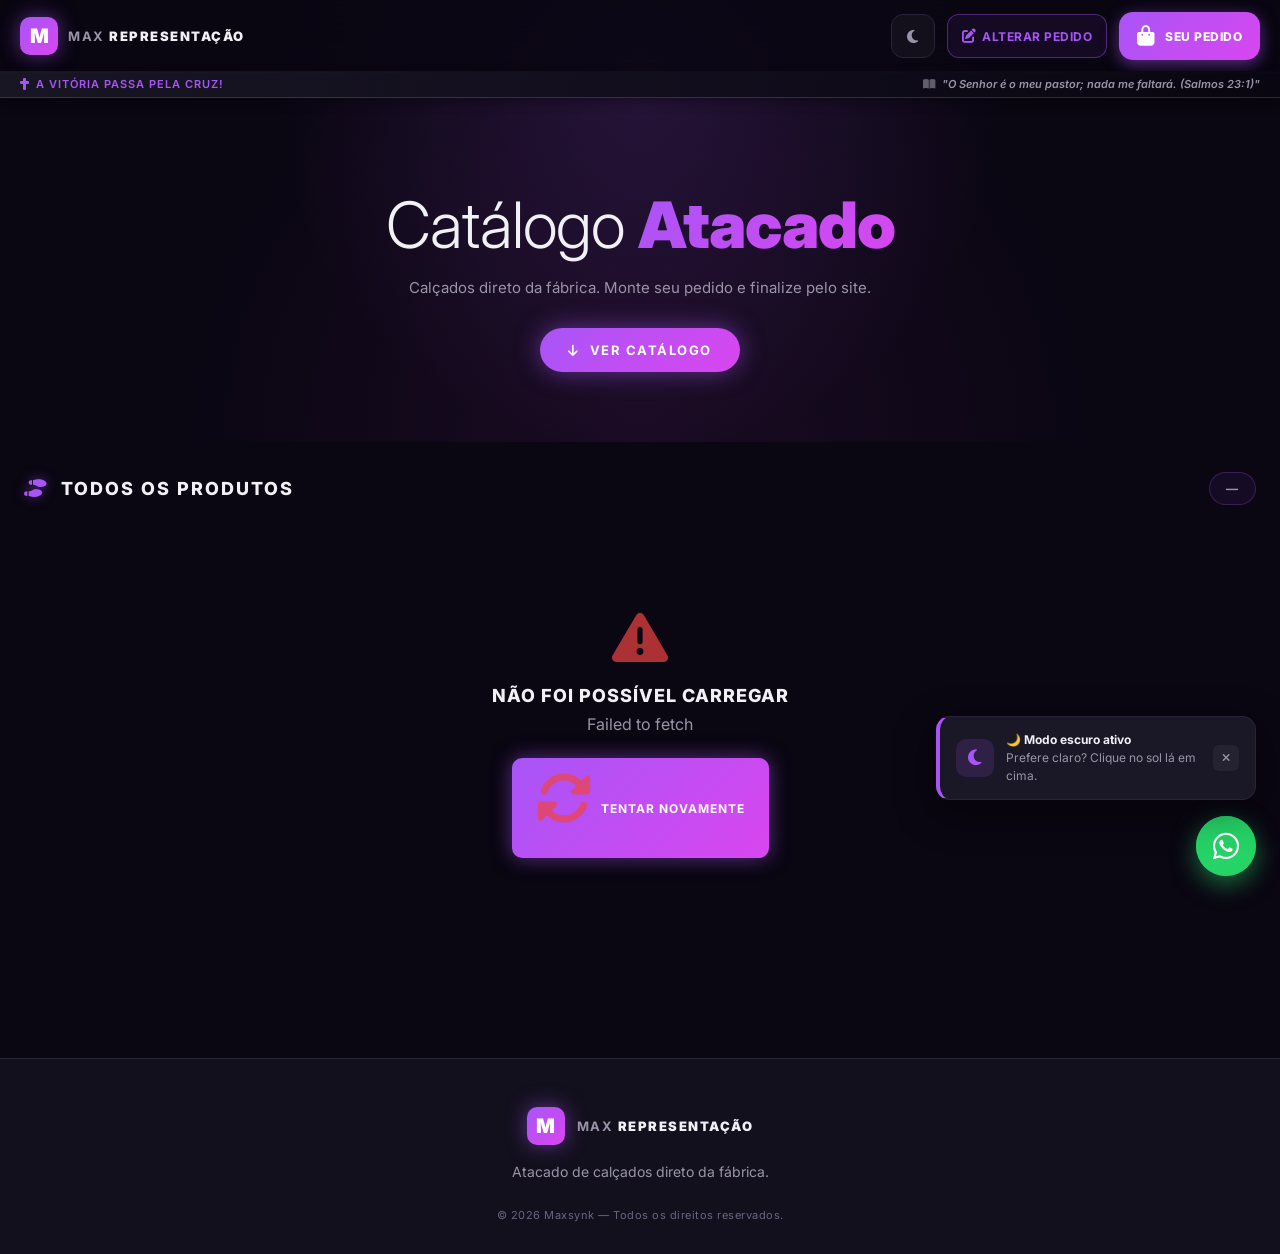
==== site/index.html @ a783fca9 "Fix header closing tag position in index.html" ====
<!DOCTYPE html>
<html lang="pt-BR">
<head>
<meta charset="UTF-8">
<meta name="viewport" content="width=device-width, initial-scale=1.0">
<title>MAX Representação — Catálogo</title>
<link rel="icon" href="data:image/svg+xml,<svg xmlns='http://www.w3.org/2000/svg' viewBox='0 0 100 100'><rect width='100' height='100' rx='20' fill='%23a855f7'/><text x='50' y='68' font-size='60' font-weight='900' text-anchor='middle' fill='white' font-family='Arial'>M</text></svg>">
<meta name="theme-color" content="#a855f7">
<meta name="description" content="Catálogo de calçados atacado — MAX Representação">
<meta name="apple-mobile-web-app-capable" content="yes">
<meta name="mobile-web-app-capable" content="yes">
<meta name="apple-mobile-web-app-status-bar-style" content="black-translucent">
<meta name="apple-mobile-web-app-title" content="MAX Representação">
<link rel="manifest" href="manifest.json">
<link rel="apple-touch-icon" href="../icon-192.png">

<link rel="preconnect" href="https://fonts.googleapis.com">
<link rel="preconnect" href="https://fonts.gstatic.com" crossorigin>
<link href="https://fonts.googleapis.com/css2?family=Inter:wght@400;500;600;700;800;900&display=swap" rel="stylesheet">
<link rel="stylesheet" href="https://cdnjs.cloudflare.com/ajax/libs/font-awesome/6.4.0/css/all.min.css">
<link rel="stylesheet" href="style.css">
</head>
<body>

<!-- HEADER -->
<header class="header">
  <div class="header-inner">
    <a href="#" class="logo">
      <span class="logo-mark">M</span>
      <span class="logo-text">MAX <b>REPRESENTAÇÃO</b></span>
    </a>

    <div class="header-spacer"></div>

    <!-- Botão Instalar App (aparece só se suportar) -->
    <button class="header-btn install-btn" id="btnInstalar" style="display:none" title="Instalar App">
      <i class="fas fa-download"></i>
      <span class="install-label">Instalar</span>
    </button>

    <!-- Botão Tema -->
    <button class="header-btn tema-btn" id="temaToggle" title="Mudar tema" aria-label="Alternar tema">
      <i class="fas fa-moon" id="temaIcone"></i>
    </button>

        <!-- Botão "Alterar Pedido" -->
    <button class="header-btn pedido-btn" id="headerMeuPedido" title="Alterar pedido" aria-label="Alterar Pedido">
      <i class="fas fa-edit"></i>
      <span class="meu-pedido-label">Alterar Pedido</span>
    </button>

    <!-- Carrinho no Topo -->
    <button class="header-carrinho" id="headerCarrinho" aria-label="Abrir carrinho">
      <i class="fas fa-shopping-bag"></i>
      <span class="header-carrinho-texto">Seu Pedido</span>
      <span class="header-carrinho-badge" id="headerCarrinhoBadge" style="display:none">0</span>
    </button>
  </div>
  <!-- FAIXA DE FÉ -->
<div class="faixa-fe">
  <div class="faixa-fe-inner">
    <div class="fe-fixa">
      <i class="fas fa-cross"></i> A vitória passa pela Cruz!
    </div>
    <div class="fe-diaria" id="mensagemBiblica">
      <!-- A mensagem do dia vai aparecer aqui via JS -->
      Carregando mensagem do dia...
    </div>
  </div>
</div>
</header>

<!-- BARRA DE CATEGORIAS -->
<nav class="cat-bar" id="catBar">
  <div class="cat-bar-inner" id="catBarInner">
    <button class="cat-chip active" data-cat-slug="">Todos</button>
  </div>
</nav>

<!-- HERO -->
<section class="hero">
  <div class="hero-content">
    <h1 class="hero-titulo">Catálogo <b>Atacado</b></h1>
    <p class="hero-sub">
      Calçados direto da fábrica. Monte seu pedido e finalize pelo site.
    </p>
    <a href="#produtos" class="hero-cta">
      <i class="fas fa-arrow-down"></i> Ver catálogo
    </a>
  </div>
</section>

<!-- CATÁLOGO -->
<main class="catalogo" id="produtos">
  <div class="catalogo-header">
    <h2 class="catalogo-titulo">
      <i class="fas fa-shoe-prints"></i>
      <span id="catalogoTituloFiltro">Todos os Produtos</span>
    </h2>
    <div class="catalogo-contador" id="catalogoContador">Carregando...</div>
  </div>

  <div class="grid-produtos" id="gridProdutos">
    <div class="loader-wrap">
      <div class="loader"></div>
      <p class="loader-txt">Carregando produtos...</p>
    </div>
  </div>

  <div class="vazio" id="vazioWrap" style="display:none">
    <i class="fas fa-box-open"></i>
    <h3>Nenhum produto disponível</h3>
    <p>Volte em breve — estamos repondo o estoque.</p>
  </div>

  <div class="vazio" id="vazioCategoriaWrap" style="display:none">
    <i class="fas fa-tag"></i>
    <h3>Nenhum produto nesta categoria</h3>
    <p>Tente escolher outra categoria ou ver todos os produtos.</p>
  </div>

  <div class="erro-box" id="erroWrap" style="display:none">
    <i class="fas fa-exclamation-triangle"></i>
    <h3>Não foi possível carregar</h3>
    <p id="erroTexto">Verifique sua conexão e tente novamente.</p>
    <button class="btn-rec" id="btnRecarregar">
      <i class="fas fa-sync-alt"></i> Tentar novamente
    </button>
  </div>
</main>

<!-- FOOTER -->
<footer class="footer">
  <div class="footer-inner">
    <div class="footer-logo">
      <span class="logo-mark">M</span>
      <span class="logo-text">MAX <b>REPRESENTAÇÃO</b></span>
    </div>
    <p class="footer-frase">Atacado de calçados direto da fábrica.</p>
    <p class="footer-copy">
      © <span id="anoAtual"></span> Maxsynk — Todos os direitos reservados.
    </p>
  </div>
</footer>

<!-- WHATSAPP FLUTUANTE -->
<button class="whats-float" id="whatsFloat" title="Falar no WhatsApp" aria-label="WhatsApp" onclick="abrirWhatsApp('Olá! Vi o catálogo no site e gostaria de mais informações.')">
  <i class="fab fa-whatsapp"></i>
  <span class="whats-float-pulse"></span>
</button>

<!-- TOAST BOAS-VINDAS -->
<div class="boas-vindas" id="boasVindas">
  <div class="boas-vindas-icon">
    <i class="fas fa-moon"></i>
  </div>
  <div class="boas-vindas-txt">
    <strong>🌙 Modo escuro ativo</strong><br>
    Prefere claro? Clique no sol lá em cima.
  </div>
  <button class="boas-vindas-fechar" id="boasVindasFechar" aria-label="Fechar">
    <i class="fas fa-times"></i>
  </button>
</div>

<!-- MODAL PRODUTO -->
<div class="modal" id="modalProduto">
  <div class="modal-box">
    <button class="modal-fechar" id="modalFechar" aria-label="Fechar">
      <i class="fas fa-times"></i>
    </button>
    <div class="modal-conteudo" id="modalConteudo"></div>
  </div>
</div>

<!-- MODAL CARRINHO -->
<div class="modal" id="modalCarrinho">
  <div class="modal-box modal-carrinho">
    <button class="modal-fechar" id="modalCarrinhoFechar" aria-label="Fechar">
      <i class="fas fa-times"></i>
    </button>
    <div class="carrinho-conteudo">
      <h2 class="carrinho-titulo">
        <i class="fas fa-shopping-bag"></i> Seu Pedido
      </h2>
      <div id="carrinhoLista"></div>
      <div class="carrinho-rodape" id="carrinhoRodape">
        <div class="carrinho-totais">
          <div class="carrinho-linha">
            <span>Total de pares</span>
            <strong id="carrinhoTotalPares">0</strong>
          </div>
          <div class="carrinho-linha">
            <span>Valor estimado</span>
            <strong id="carrinhoTotalValor" class="roxo">R$ 0,00</strong>
          </div>
        </div>
        <div class="carrinho-aviso" id="carrinhoAviso"></div>
        <button class="carrinho-btn-enviar" id="carrinhoEnviar" disabled>
          <i class="fas fa-check-circle"></i> Finalizar Pedido
        </button>
        <button class="carrinho-btn-limpar" id="carrinhoLimpar">
          <i class="fas fa-trash"></i> Limpar
        </button>
      </div>
    </div>
  </div>
</div>

<!-- TOAST DE "ADICIONADO AO CARRINHO" -->
<div class="toast-add" id="toastAdd">
  <i class="fas fa-check-circle"></i>
  <span id="toastAddTexto">Adicionado ao carrinho!</span>
</div>

<!-- MODAL FINALIZAR PEDIDO -->
<div class="modal" id="modalFecharPedido">
  <div class="modal-box" style="max-width:520px">
    <button class="modal-fechar" id="btnFecharModalForm" aria-label="Fechar">
      <i class="fas fa-times"></i>
    </button>
    <div class="form-fechamento" id="formFechamento">
      <div class="form-titulo">
        <i class="fas fa-clipboard-check"></i> Finalizar Pedido
      </div>
      <div class="form-aviso">
        <strong><i class="fas fa-info-circle"></i> Preencha seus dados</strong><br>
        Vamos gerar um <strong>código único</strong> pro seu pedido. Ele será enviado pro seu WhatsApp pra você confirmar com o vendedor.
      </div>

            <div class="campo">
        <label>Nome completo *</label>
        <input type="text" id="fpNome" placeholder="Ex: João da Silva" autocomplete="name">
      </div>
      <div class="campo">
        <label>WhatsApp *</label>
        <input type="tel" id="fpTelefone" placeholder="(00) 00000-0000" autocomplete="tel">
        <small id="avisoClienteCadastrado" style="display:none; color:var(--verde); font-size:11px; margin-top:4px;">
          <i class="fas fa-check-circle"></i> Cliente cadastrado! Dados preenchidos.
        </small>
      </div>
      <div class="campo">
        <label>CPF / CNPJ</label>
        <input type="text" id="fpCpf" placeholder="000.000.000-00">
      </div>
      <div class="campo">
        <label>CEP</label>
        <input type="text" id="fpCep" placeholder="00000-000">
      </div>
      <div class="campo">
        <label>Endereço</label>
        <input type="text" id="fpEndereco" placeholder="Rua, Avenida...">
      </div>
      
      <div style="display: grid; grid-template-columns: 1fr 2fr; gap: 10px;">
        <div class="campo">
          <label>Número</label>
          <input type="text" id="fpNumero" placeholder="Nº">
        </div>
        <div class="campo">
          <label>Bairro</label>
          <input type="text" id="fpBairro" placeholder="Bairro">
        </div>
      </div>

      <div style="display: grid; grid-template-columns: 3fr 1fr; gap: 10px;">
        <div class="campo">
          <label>Cidade</label>
          <input type="text" id="fpCidade" placeholder="Ex: Formiga">
        </div>
        <div class="campo">
          <label>UF</label>
          <input type="text" id="fpUf" placeholder="MG" maxlength="2" style="text-transform:uppercase">
        </div>
      </div>

      <div class="campo">
        <label>Chave de Revendedor (opcional)</label>
        <input type="text" id="fpChaveRevendedor" placeholder="Ex: REV-ABC123" autocomplete="off" style="text-transform:uppercase">
        <small style="font-size:11px;color:var(--text-dim);margin-top:6px;display:block">
          <i class="fas fa-info-circle"></i> Se você é revendedor registrado, digite sua chave pra ganhar desconto.
        </small>
      </div>

      <div class="desconto-aviso" id="descontoAviso" style="display:none"></div>

      <div class="resumo-itens" id="fpResumo"></div>

      <button class="btn-fechar-sucesso" id="btnConfirmarFechamento" style="background:linear-gradient(135deg,var(--roxo),var(--roxo-alt));color:#fff;border-color:var(--roxo);padding:16px;font-size:13px;">
        <i class="fas fa-check"></i> Confirmar Pedido
      </button>
    </div>

    <!-- MODAL ESCOLHER ATENDENTE -->
<div class="modal-overlay" id="modalEscolherAtendente">
  <div class="modal-box" style="max-width: 400px; padding: 24px;">
    <h3 style="text-align: center; margin-bottom: 8px; font-size: 20px;">Escolha um atendente</h3>
    <p style="text-align: center; color: #888; font-size: 14px; margin-bottom: 24px;">
      Selecione para quem deseja enviar o pedido no WhatsApp.
    </p>
    
    <div id="listaAtendentes" style="display: flex; flex-direction: column; gap: 12px;">
      <!-- Os botões serão inseridos aqui via JavaScript -->
    </div>

    <button class="btn-cancelar-atendente" onclick="fecharModalAtendente()">
      Cancelar
    </button>
  </div>
</div>

    <!-- Tela de sucesso (escondida inicialmente) -->
    <div id="telaSucesso" style="display:none"></div>
  </div>
</div>

  <!-- MODAL BUSCAR PEDIDO -->
<div class="modal" id="modalBuscarPedido">
  <div class="modal-box" style="max-width:480px">
    <button class="modal-fechar" id="modalBuscarPedidoFechar" aria-label="Fechar">
      <i class="fas fa-times"></i>
    </button>
    <div class="form-fechamento">
      <div class="form-titulo">
        <i class="fas fa-search"></i> Buscar Pedido
      </div>
      <div class="form-aviso">
        <strong><i class="fas fa-info-circle"></i> Como funciona?</strong><br>
        Digite a <strong>chave de 6 caracteres</strong> que você recebeu quando fez o pedido + o <strong>WhatsApp</strong> que você usou. Você poderá <strong>adicionar ou remover itens</strong> do pedido.
      </div>

      <div class="campo">
        <label>Chave do Pedido *</label>
        <input type="text" id="buscaChave" placeholder="Ex: S6QEZ9" maxlength="6" autocomplete="off" style="text-transform:uppercase;font-family:'Consolas',monospace;font-size:18px;font-weight:800;letter-spacing:3px;text-align:center">
      </div>

      <div class="campo">
        <label>WhatsApp (usado no pedido) *</label>
        <input type="tel" id="buscaWhatsapp" placeholder="(00) 00000-0000" autocomplete="tel">
      </div>

      <div class="busca-erro" id="buscaErro" style="display:none"></div>

      <button class="btn-fechar-sucesso" id="btnBuscarPedido" style="background:linear-gradient(135deg,var(--roxo),var(--roxo-alt));color:#fff;border-color:var(--roxo);padding:16px;font-size:13px;">
        <i class="fas fa-search"></i> Buscar Pedido
      </button>
    </div>
  </div>
</div>

<!-- MODAL MEU PEDIDO (visualização + edição) -->
<div class="modal" id="modalMeuPedido">
  <div class="modal-box modal-carrinho">
    <button class="modal-fechar" id="modalMeuPedidoFechar" aria-label="Fechar">
      <i class="fas fa-times"></i>
    </button>
    <div class="carrinho-conteudo">
           <h2 class="carrinho-titulo">
        <i class="fas fa-clipboard-list"></i> Alterar Pedido
        <span id="meuPedidoChave" style="font-family:'Consolas',monospace;font-size:16px;color:var(--roxo);margin-left:auto;letter-spacing:2px"></span>
      </h2> 

      <div id="meuPedidoStatus" class="meu-pedido-status"></div>

      <div id="meuPedidoItens"></div>

      <div class="carrinho-rodape" id="meuPedidoRodape">
        <div class="carrinho-totais">
          <div class="carrinho-linha">
            <span>Total de pares</span>
            <strong id="meuPedidoTotalPares">0</strong>
          </div>
          <div class="carrinho-linha" id="meuPedidoLinhaOriginal" style="display:none">
            <span>Valor original</span>
            <strong id="meuPedidoValorOriginal" style="color:var(--text-dim);text-decoration:line-through;font-size:14px">R$ 0,00</strong>
          </div>
          <div class="carrinho-linha" id="meuPedidoLinhaDesconto" style="display:none">
            <span style="color:var(--verde)">💼 Desconto</span>
            <strong id="meuPedidoDesconto" style="color:var(--verde);font-size:16px">- R$ 0,00</strong>
          </div>
          <div class="carrinho-linha">
            <span>Valor total</span>
            <strong id="meuPedidoValorTotal" class="roxo">R$ 0,00</strong>
          </div>
        </div>

               <button class="carrinho-btn-enviar" id="btnAdicionarAoPedido">
          <i class="fas fa-plus-circle"></i> Adicionar mais itens
        </button>
        <button class="carrinho-btn-enviar" id="btnConfirmarMeuPedido" style="background:linear-gradient(135deg,#25D366,#128C7E);margin-top:10px">
          <i class="fab fa-whatsapp"></i> Enviar aviso pro vendedor
        </button>
        <button class="carrinho-btn-limpar" id="btnFecharMeuPedido">
          <i class="fas fa-times"></i> Fechar
        </button> 
      </div>

      <div id="meuPedidoVazio" style="display:none;text-align:center;padding:30px;color:var(--text-dim)">
        <i class="fas fa-box-open" style="font-size:48px;opacity:0.4;margin-bottom:12px;display:block"></i>
        <p>Seu pedido está vazio.</p>
      </div>
    </div>
  </div>
</div>

<!-- BANNER "VOLTANDO PRO PEDIDO" (aparece quando cliente tá em modo adição) -->
<div class="banner-voltando-pedido" id="bannerVoltandoPedido" style="display:none">
  <div class="banner-voltando-pedido-inner">
    <div class="banner-info">
      <i class="fas fa-info-circle"></i>
      <div>
        <strong>Modo adição ativa no pedido <span id="bannerPedidoChave"></span></strong>
        <span>Adicione produtos ao carrinho e clique em "Adicionar ao pedido" no final</span>
      </div>
    </div>
    <button class="btn-cancelar-modo" id="btnCancelarModoAdicao">
      <i class="fas fa-times"></i> Cancelar
    </button>
  </div>
</div>
<script src="script.js"></script>
</body>
</html>
---- site/style.css ----
/* ============================================ */
/* MAX REPRESENTAÇÃO — MINI SITE v3.6           */
/* Adicionado menu de categorias dinâmicas      */
/* ============================================ */

:root {
  --bg: #0a0612;
  --bg-2: #13101e;
  --bg-card: #1a1726;
  --border: #2a2438;
  --text: #f0f0f5;
  --text-2: #9a94a8;
  --text-dim: #6a6480;
  --roxo: #a855f7;
  --roxo-alt: #d946ef;
  --roxo-glow: rgba(168, 85, 247, 0.5);
  --roxo-glow-forte: rgba(168, 85, 247, 0.85);
  --verde: #22c55e;
  --verde-whats: #25D366;
  --amarelo: #f59e0b;
  --info: #38bdf8;
  --cinza-grade: #4a4a5a;
  --radius: 16px;
  --font: 'Inter', -apple-system, BlinkMacSystemFont, sans-serif;
}

body.tema-claro {
  --bg: #f5f5f7;
  --bg-2: #ffffff;
  --bg-card: #ffffff;
  --border: #e2e2e8;
  --text: #1a1726;
  --text-2: #5a5568;
  --text-dim: #8a8598;
  --roxo: #7c3aed;
  --roxo-alt: #c026d3;
  --roxo-glow: rgba(124, 58, 237, 0.25);
  --roxo-glow-forte: rgba(124, 58, 237, 0.5);
  --cinza-grade: #d0d0d8;
}

* { margin: 0; padding: 0; box-sizing: border-box; }
html { scroll-behavior: smooth; }
body {
  font-family: var(--font);
  background: var(--bg);
  color: var(--text);
  min-height: 100vh;
  overflow-x: hidden;
  -webkit-font-smoothing: antialiased;
  transition: background 0.3s, color 0.3s;
}
a { color: inherit; text-decoration: none; }
button { font-family: inherit; cursor: pointer; border: none; background: none; }
img { display: block; max-width: 100%; }

/* ============================================ */
/* HEADER                                        */
/* ============================================ */
.header {
  position: fixed; top: 0; left: 0; right: 0; z-index: 100;
  background: rgba(10, 6, 18, 0.85);
  backdrop-filter: blur(20px);
  border-bottom: 1px solid var(--border);
  transition: all 0.3s;
}
body.tema-claro .header { background: rgba(255, 255, 255, 0.9); }

.header-inner {
  max-width: 1400px; margin: 0 auto;
  padding: 12px 20px;
  display: flex; align-items: center; gap: 12px;
}

.logo { display: flex; align-items: center; gap: 10px; flex-shrink: 0; }
.logo-mark {
  width: 38px; height: 38px; border-radius: 10px;
  background: linear-gradient(135deg, var(--roxo), var(--roxo-alt));
  display: flex; align-items: center; justify-content: center;
  color: #fff; font-weight: 900; font-size: 20px;
  box-shadow: 0 0 20px var(--roxo-glow); flex-shrink: 0;
}
.logo-text {
  font-size: 13px; font-weight: 700; letter-spacing: 1.5px;
  text-transform: uppercase; color: var(--text-2); white-space: nowrap;
}
.logo-text b { color: var(--text); font-weight: 900; }

.header-spacer { flex: 1; min-width: 0; }

/* Botões genéricos do header */
.header-btn {
  height: 44px;
  min-width: 44px;
  padding: 0 14px;
  border-radius: 12px;
  background: rgba(255, 255, 255, 0.04);
  border: 1px solid var(--border);
  color: var(--text-2);
  font-size: 15px;
  display: inline-flex; align-items: center; justify-content: center;
  gap: 8px;
  transition: all 0.2s;
  white-space: nowrap;
}
.header-btn:hover {
  border-color: var(--roxo);
  color: var(--roxo);
  background: rgba(168, 85, 247, 0.08);
}

/* Botão instalar (destaque) */
.header-btn.install-btn {
  background: linear-gradient(135deg, var(--roxo), var(--roxo-alt));
  color: #fff;
  border-color: var(--roxo);
  box-shadow: 0 0 16px var(--roxo-glow);
  font-weight: 700;
  font-size: 13px;
}
.header-btn.install-btn:hover {
  transform: translateY(-1px);
  box-shadow: 0 0 24px var(--roxo-glow-forte);
  color: #fff;
}

/* Botão carrinho no topo */
.header-carrinho {
  height: 48px;
  padding: 0 18px;
  border-radius: 14px;
  background: linear-gradient(135deg, var(--roxo), var(--roxo-alt));
  color: #fff;
  font-weight: 800;
  font-size: 14px;
  display: inline-flex; align-items: center; justify-content: center;
  gap: 10px;
  box-shadow: 0 4px 16px var(--roxo-glow);
  position: relative;
  transition: all 0.2s;
  white-space: nowrap;
}
.header-carrinho:hover {
  transform: translateY(-2px);
  box-shadow: 0 8px 24px var(--roxo-glow-forte);
}
.header-carrinho i { font-size: 20px; }
.header-carrinho-texto {
  letter-spacing: 0.5px;
  font-weight: 800;
  text-transform: uppercase;
  font-size: 12px;
}
.header-carrinho-badge {
  position: absolute;
  top: -6px;
  right: -6px;
  min-width: 26px;
  height: 26px;
  padding: 0 7px;
  background: #ef4444;
  color: #fff;
  border-radius: 13px;
  font-size: 13px;
  font-weight: 900;
  display: flex; align-items: center; justify-content: center;
  border: 3px solid var(--bg);
  box-shadow: 0 0 12px rgba(239, 68, 68, 0.7);
  animation: pulseBadge 2s infinite;
}
@keyframes pulseBadge {
  0%, 100% { transform: scale(1); }
  50% { transform: scale(1.1); }
}

/* ============================================ */
/* BARRA DE CATEGORIAS                           */
/* ============================================ */
.cat-bar {
  position: fixed;
  top: 70px; /* altura do header */
  left: 0; right: 0;
  z-index: 90;
  background: rgba(10, 6, 18, 0.85);
  backdrop-filter: blur(20px);
  border-bottom: 1px solid var(--border);
  transition: background 0.3s;
}
body.tema-claro .cat-bar { background: rgba(255, 255, 255, 0.9); }

.cat-bar-inner {
  max-width: 1400px;
  margin: 0 auto;
  padding: 10px 20px;
  display: flex;
  gap: 8px;
  overflow-x: auto;
  scrollbar-width: none;
  -ms-overflow-style: none;
}
.cat-bar-inner::-webkit-scrollbar { display: none; }

.cat-chip {
  padding: 8px 18px;
  border-radius: 22px;
  background: rgba(255, 255, 255, 0.04);
  border: 1px solid var(--border);
  color: var(--text-2);
  font-size: 13px;
  font-weight: 600;
  white-space: nowrap;
  transition: all 0.2s;
  display: inline-flex;
  align-items: center;
  gap: 6px;
}
.cat-chip:hover {
  border-color: var(--roxo);
  color: var(--roxo);
  background: rgba(168, 85, 247, 0.08);
}
.cat-chip.active {
  background: linear-gradient(135deg, var(--roxo), var(--roxo-alt));
  border-color: var(--roxo);
  color: #fff;
  box-shadow: 0 0 16px var(--roxo-glow);
}
.cat-chip i { font-size: 12px; }

/* Quando não há categorias, esconde a barra */
.cat-bar.vazia {
  display: none;
}

/* ============================================ */
/* HERO                                          */
/* ============================================ */
.hero {
  padding: 190px 24px 70px; /* aumentado por causa da cat-bar */
  text-align: center;
  background:
    radial-gradient(circle at 50% 20%, rgba(168, 85, 247, 0.15) 0%, transparent 50%),
    radial-gradient(circle at 50% 100%, rgba(217, 70, 239, 0.08) 0%, transparent 60%);
}
body.tema-claro .hero {
  background:
    radial-gradient(circle at 50% 20%, rgba(124, 58, 237, 0.08) 0%, transparent 50%),
    radial-gradient(circle at 50% 100%, rgba(192, 38, 211, 0.05) 0%, transparent 60%);
}
.hero-content { max-width: 700px; margin: 0 auto; }
.hero-titulo {
  font-size: clamp(32px, 6vw, 64px);
  font-weight: 300; letter-spacing: -1px; line-height: 1.1;
  margin-bottom: 16px; color: var(--text);
}
.hero-titulo b {
  font-weight: 900;
  background: linear-gradient(135deg, var(--roxo), var(--roxo-alt));
  -webkit-background-clip: text; background-clip: text;
  -webkit-text-fill-color: transparent;
}
.hero-sub {
  font-size: 15px; color: var(--text-2); line-height: 1.6;
  margin-bottom: 28px; max-width: 500px; margin-left: auto; margin-right: auto;
}
.hero-cta {
  display: inline-flex; align-items: center; gap: 10px;
  padding: 14px 28px;
  background: linear-gradient(135deg, var(--roxo), var(--roxo-alt));
  color: #fff; font-weight: 700; font-size: 13px;
  letter-spacing: 1.5px; text-transform: uppercase;
  border-radius: 32px; box-shadow: 0 0 24px var(--roxo-glow);
  transition: all 0.2s;
}
.hero-cta:hover { transform: translateY(-2px); box-shadow: 0 0 40px var(--roxo-glow-forte); }

/* ============================================ */
/* CATÁLOGO                                      */
/* ============================================ */
.catalogo { max-width: 1400px; margin: 0 auto; padding: 30px 24px 80px; }
.catalogo-header {
  display: flex; align-items: center; justify-content: space-between;
  gap: 16px; margin-bottom: 24px; flex-wrap: wrap;
}
.catalogo-titulo {
  font-size: 18px; font-weight: 800; letter-spacing: 2px;
  text-transform: uppercase; color: var(--text);
  display: flex; align-items: center; gap: 12px;
}
.catalogo-titulo i { color: var(--roxo); text-shadow: 0 0 12px var(--roxo-glow); }
.catalogo-contador {
  font-size: 12px; font-weight: 700; letter-spacing: 1.5px;
  text-transform: uppercase; color: var(--text-2);
  background: rgba(168, 85, 247, 0.08);
  border: 1px solid rgba(168, 85, 247, 0.25);
  padding: 8px 16px; border-radius: 20px;
}

/* GRID — 4-6 por linha em desktop */
.grid-produtos {
  display: grid;
  grid-template-columns: repeat(auto-fill, minmax(200px, 1fr));
  gap: 16px;
}

/* ============================================ */
/* CARD DE PRODUTO — compacto                    */
/* ============================================ */
.card-produto {
  background: var(--bg-card);
  border: 1px solid var(--border);
  border-radius: 14px;
  overflow: hidden;
  transition: all 0.25s;
  cursor: pointer;
  display: flex; flex-direction: column;
}
.card-produto:hover {
  transform: translateY(-4px);
  border-color: var(--roxo);
  box-shadow: 0 16px 32px rgba(0, 0, 0, 0.25), 0 0 24px var(--roxo-glow);
}
.card-foto {
  width: 100%; aspect-ratio: 1 / 1;
  background: linear-gradient(135deg, rgba(168, 85, 247, 0.05), rgba(217, 70, 239, 0.03));
  display: flex; align-items: center; justify-content: center;
  overflow: hidden; position: relative;
}
.card-foto img {
  width: 100%; height: 100%; object-fit: cover;
  transition: transform 0.4s;
}
.card-produto:hover .card-foto img { transform: scale(1.06); }
.card-foto-vazio { color: var(--text-dim); font-size: 40px; opacity: 0.4; }
.card-info {
  padding: 12px 14px 14px;
  display: flex; flex-direction: column; gap: 6px; flex: 1;
}
.card-modelo {
  font-size: 14px; font-weight: 800; color: var(--text); line-height: 1.25;
}
.card-grade-label {
  font-size: 9px; font-weight: 700; letter-spacing: 1.2px;
  text-transform: uppercase; color: var(--text-dim);
  margin-top: 4px;
}
.card-grade {
  display: flex; flex-wrap: wrap; gap: 4px; margin-top: 2px;
}
.grade-num {
  display: inline-flex; align-items: center; justify-content: center;
  min-width: 32px; height: 22px; padding: 0 6px;
  background: rgba(34, 197, 94, 0.12);
  border: 1px solid rgba(34, 197, 94, 0.4);
  border-radius: 5px;
  font-size: 10px; font-weight: 800; color: var(--verde);
  letter-spacing: 0.3px;
}
.grade-num.zero {
  background: rgba(154, 148, 168, 0.08);
  border-color: var(--cinza-grade);
  color: var(--text-dim);
}
.card-rodape {
  margin-top: auto; padding-top: 10px;
  border-top: 1px solid var(--border);
  display: flex; flex-direction: column; gap: 8px;
}
.card-preco { display: flex; flex-direction: column; gap: 2px; }
.card-preco .lbl {
  font-size: 9px; font-weight: 700; letter-spacing: 1.2px;
  text-transform: uppercase; color: var(--text-dim);
}
.card-preco .val {
  font-size: 20px; font-weight: 900;
  color: var(--roxo); text-shadow: 0 0 10px var(--roxo-glow);
}
.card-btn {
  padding: 10px 12px;
  background: linear-gradient(135deg, var(--roxo), var(--roxo-alt));
  color: #fff; border-radius: 8px;
  font-size: 10px; font-weight: 800;
  letter-spacing: 0.8px; text-transform: uppercase;
  display: inline-flex; align-items: center; justify-content: center;
  gap: 5px; transition: all 0.2s;
  box-shadow: 0 4px 12px var(--roxo-glow);
  width: 100%;
}
.card-btn:hover {
  transform: translateY(-1px);
  box-shadow: 0 6px 20px var(--roxo-glow-forte);
}

/* ============================================ */
/* LOADER / VAZIO / ERRO                         */
/* ============================================ */
.loader-wrap { grid-column: 1 / -1; text-align: center; padding: 80px 20px; }
.loader {
  width: 48px; height: 48px;
  border: 3px solid var(--border);
  border-top-color: var(--roxo);
  border-radius: 50%;
  animation: spin 0.8s linear infinite;
  margin: 0 auto 16px;
}
@keyframes spin { to { transform: rotate(360deg); } }
.loader-txt { font-size: 13px; color: var(--text-2); letter-spacing: 1px; }
.vazio, .erro-box {
  grid-column: 1 / -1; text-align: center; padding: 80px 20px;
  color: var(--text-2);
}
.vazio i, .erro-box i {
  font-size: 56px; color: var(--text-dim);
  margin-bottom: 20px; opacity: 0.5;
}
.erro-box i { color: #ef4444; opacity: 0.7; }
.vazio h3, .erro-box h3 {
  font-size: 18px; font-weight: 800; letter-spacing: 1px;
  text-transform: uppercase; color: var(--text); margin-bottom: 8px;
}
.btn-rec {
  margin-top: 24px; padding: 12px 24px;
  background: linear-gradient(135deg, var(--roxo), var(--roxo-alt));
  color: #fff; border-radius: 10px;
  font-weight: 700; font-size: 12px;
  letter-spacing: 1px; text-transform: uppercase;
  display: inline-flex; align-items: center; gap: 8px;
  box-shadow: 0 0 20px var(--roxo-glow);
}

/* ============================================ */
/* FOOTER                                        */
/* ============================================ */
.footer {
  background: var(--bg-2);
  border-top: 1px solid var(--border);
  padding: 48px 24px 32px;
  text-align: center;
  margin-top: 40px;
}
.footer-inner { max-width: 600px; margin: 0 auto; }
.footer-logo { display: inline-flex; align-items: center; gap: 12px; margin-bottom: 16px; }
.footer-frase { font-size: 14px; color: var(--text-2); margin-bottom: 24px; line-height: 1.6; }
.footer-whats {
  display: inline-flex; align-items: center; gap: 10px;
  padding: 14px 28px;
  background: linear-gradient(135deg, var(--verde-whats), #128C7E);
  color: #fff; border-radius: 32px;
  font-weight: 800; font-size: 13px;
  letter-spacing: 1px; text-transform: uppercase;
  box-shadow: 0 0 24px rgba(37, 211, 102, 0.4);
  transition: all 0.2s; margin-bottom: 32px;
}
.footer-whats:hover { transform: translateY(-2px); box-shadow: 0 0 40px rgba(37, 211, 102, 0.6); }
.footer-whats i { font-size: 18px; }
.footer-copy { font-size: 11px; color: var(--text-dim); letter-spacing: 0.5px; }

/* ============================================ */
/* WHATSAPP FLUTUANTE                            */
/* ============================================ */
.whats-float {
  position: fixed; bottom: 24px; right: 24px;
  width: 60px; height: 60px; border-radius: 50%;
  background: linear-gradient(135deg, var(--verde-whats), #128C7E);
  color: #fff; font-size: 30px;
  display: flex; align-items: center; justify-content: center;
  box-shadow: 0 8px 24px rgba(37, 211, 102, 0.5);
  z-index: 200; transition: all 0.2s;
}
.whats-float:hover { transform: scale(1.1); }
.whats-float-pulse {
  position: absolute; inset: 0; border-radius: 50%;
  background: var(--verde-whats);
  animation: pulse-whats 2s infinite;
  z-index: -1;
}
@keyframes pulse-whats {
  0% { transform: scale(1); opacity: 0.7; }
  100% { transform: scale(1.6); opacity: 0; }
}

/* ============================================ */
/* TOAST BOAS-VINDAS                             */
/* ============================================ */
.boas-vindas {
  position: fixed; bottom: 100px; right: 24px;
  max-width: 320px;
  background: var(--bg-card);
  border: 1px solid var(--border);
  border-left: 4px solid var(--roxo);
  border-radius: 14px;
  padding: 14px 16px;
  display: flex; align-items: center; gap: 12px;
  box-shadow: 0 12px 40px rgba(0, 0, 0, 0.4);
  z-index: 250;
  opacity: 0; transform: translateY(20px) scale(0.95);
  pointer-events: none;
  transition: all 0.4s cubic-bezier(0.34, 1.56, 0.64, 1);
}
.boas-vindas.show {
  opacity: 1; transform: translateY(0) scale(1); pointer-events: auto;
}
.boas-vindas-icon {
  width: 38px; height: 38px; border-radius: 10px;
  background: rgba(168, 85, 247, 0.15);
  color: var(--roxo);
  display: flex; align-items: center; justify-content: center;
  font-size: 18px; flex-shrink: 0;
}
.boas-vindas-txt {
  flex: 1; font-size: 12px; color: var(--text-2); line-height: 1.5;
}
.boas-vindas-txt strong { color: var(--text); font-weight: 700; }
.boas-vindas-fechar {
  width: 26px; height: 26px; border-radius: 6px;
  background: rgba(255, 255, 255, 0.05);
  color: var(--text-2); font-size: 11px;
  display: flex; align-items: center; justify-content: center;
  flex-shrink: 0;
}
.boas-vindas-fechar:hover { background: rgba(239, 68, 68, 0.15); color: #ef4444; }

/* ============================================ */
/* MODAL                                         */
/* ============================================ */
.modal {
  position: fixed; inset: 0;
  background: rgba(0, 0, 0, 0.85);
  backdrop-filter: blur(12px);
  display: none; align-items: center; justify-content: center;
  z-index: 300; padding: 20px; overflow-y: auto;
}
.modal.active { display: flex; animation: fadeIn 0.25s ease-out; }
@keyframes fadeIn { from { opacity: 0; } to { opacity: 1; } }
.modal-box {
  background: var(--bg-card);
  border: 1px solid var(--border);
  border-radius: 20px;
  max-width: 900px; width: 100%; max-height: 90vh;
  overflow-y: auto; position: relative;
  box-shadow: 0 20px 60px rgba(0, 0, 0, 0.5);
  animation: modalIn 0.3s cubic-bezier(0.34, 1.56, 0.64, 1);
}
@keyframes modalIn {
  from { opacity: 0; transform: scale(0.95) translateY(20px); }
  to { opacity: 1; transform: scale(1) translateY(0); }
}
.modal-fechar {
  position: absolute; top: 16px; right: 16px;
  width: 40px; height: 40px; border-radius: 50%;
  background: rgba(0, 0, 0, 0.5); color: #fff;
  font-size: 16px;
  display: flex; align-items: center; justify-content: center;
  z-index: 10; transition: all 0.2s;
}
.modal-fechar:hover { background: rgba(239, 68, 68, 0.9); transform: scale(1.1); }
.modal-conteudo {
  display: grid; grid-template-columns: 1fr 1.2fr;
}
.modal-foto {
  aspect-ratio: 1 / 1;
  background: linear-gradient(135deg, rgba(168, 85, 247, 0.05), rgba(217, 70, 239, 0.03));
  display: flex; align-items: center; justify-content: center;
  overflow: hidden;
}
.modal-foto img { width: 100%; height: 100%; object-fit: cover; }
.modal-foto-vazio { color: var(--text-dim); font-size: 80px; opacity: 0.3; }
.modal-info { padding: 36px 32px; display: flex; flex-direction: column; gap: 6px; }
.modal-tag {
  display: inline-flex; align-items: center; gap: 6px;
  padding: 6px 12px;
  background: rgba(34, 197, 94, 0.12);
  color: var(--verde);
  border: 1px solid rgba(34, 197, 94, 0.3);
  border-radius: 20px;
  font-size: 10px; font-weight: 800;
  letter-spacing: 1px; text-transform: uppercase;
  align-self: flex-start; margin-bottom: 8px;
}
.modal-modelo {
  font-size: 28px; font-weight: 900; color: var(--text);
  line-height: 1.2; letter-spacing: -0.5px;
}
.modal-cor {
  font-size: 14px; color: var(--text-2);
  font-weight: 600; letter-spacing: 1.5px; text-transform: uppercase;
}
.modal-codigo {
  font-size: 12px; color: var(--text-dim);
  font-family: 'Consolas', monospace;
  margin-top: 6px;
}
.modal-preco {
  display: flex; align-items: baseline; gap: 8px;
  margin: 20px 0 6px;
}
.modal-preco .val {
  font-size: 32px; font-weight: 900; color: var(--roxo);
  text-shadow: 0 0 16px var(--roxo-glow);
}
.modal-preco .un {
  font-size: 14px; font-weight: 700; color: var(--text-2);
}
.modal-preco .lbl {
  font-size: 11px; font-weight: 700; letter-spacing: 1.5px;
  text-transform: uppercase; color: var(--text-dim);
  display: block; margin-bottom: 2px;
}
.modal-divisor { height: 1px; background: var(--border); margin: 18px 0; }
.modal-secao-titulo {
  font-size: 11px; font-weight: 800; letter-spacing: 1.5px;
  text-transform: uppercase; color: var(--text-dim);
  margin-bottom: 12px;
  display: flex; align-items: center; gap: 8px;
}
.modal-grade {
  display: grid;
  grid-template-columns: repeat(auto-fill, minmax(70px, 1fr));
  gap: 8px;
  margin-bottom: 14px;
}
.grade-item {
  display: flex; flex-direction: column; align-items: center;
  gap: 6px; padding: 10px 6px;
  background: rgba(34, 197, 94, 0.08);
  border: 1px solid rgba(34, 197, 94, 0.35);
  border-radius: 10px;
}
.grade-item .num {
  font-size: 14px; font-weight: 900; color: var(--verde);
}
.grade-item .qtd-input {
  width: 100%; padding: 6px;
  background: rgba(0, 0, 0, 0.4);
  border: 1px solid var(--border);
  border-radius: 6px;
  color: var(--text);
  font-family: inherit;
  font-size: 14px; font-weight: 800;
  text-align: center; outline: none;
}
.grade-item .qtd-input:focus {
  border-color: var(--roxo);
  box-shadow: 0 0 10px var(--roxo-glow);
}
.grade-item .disp {
  font-size: 9px; color: var(--text-dim);
  font-weight: 700; letter-spacing: 0.5px;
}
.modal-add-btn {
  padding: 16px 24px;
  background: linear-gradient(135deg, var(--roxo), var(--roxo-alt));
  color: #fff; border-radius: 12px;
  font-weight: 900; font-size: 13px;
  letter-spacing: 1.5px; text-transform: uppercase;
  display: flex; align-items: center; justify-content: center;
  gap: 10px;
  box-shadow: 0 8px 24px var(--roxo-glow-forte);
  transition: all 0.2s;
  width: 100%; margin-top: 8px;
}
.modal-add-btn:hover:not(:disabled) {
  transform: translateY(-2px);
  box-shadow: 0 12px 32px var(--roxo-glow-forte);
}
.modal-add-btn:disabled {
  opacity: 0.5; cursor: not-allowed;
  box-shadow: none;
}

/* ============================================ */
/* CARRINHO MODAL                                */
/* ============================================ */
.modal-carrinho { max-width: 600px; }
.carrinho-conteudo { padding: 32px 28px 28px; }
.carrinho-titulo {
  font-size: 20px; font-weight: 900;
  letter-spacing: 1px; text-transform: uppercase;
  color: var(--text);
  display: flex; align-items: center; gap: 10px;
  margin-bottom: 24px;
}
.carrinho-titulo i { color: var(--roxo); }
.carrinho-item {
  display: grid; grid-template-columns: 60px 1fr auto;
  gap: 14px; align-items: center;
  padding: 12px;
  background: rgba(0, 0, 0, 0.2);
  border: 1px solid var(--border);
  border-radius: 12px;
  margin-bottom: 10px;
}
.carrinho-foto {
  width: 60px; height: 60px;
  border-radius: 8px;
  background: rgba(0, 0, 0, 0.3);
  display: flex; align-items: center; justify-content: center;
  overflow: hidden; color: var(--text-dim);
}
.carrinho-foto img { width: 100%; height: 100%; object-fit: cover; }
.carrinho-info .nome {
  font-size: 14px; font-weight: 800;
  color: var(--text); margin-bottom: 3px;
}
.carrinho-info .det {
  font-size: 11px; color: var(--text-2);
  margin-bottom: 2px;
}
.carrinho-info .det b { color: var(--roxo); }
.carrinho-remover {
  width: 32px; height: 32px; border-radius: 8px;
  background: rgba(239, 68, 68, 0.1);
  color: #ef4444;
  display: flex; align-items: center; justify-content: center;
  font-size: 12px;
  transition: all 0.2s;
}
.carrinho-remover:hover { background: #ef4444; color: #fff; }
.carrinho-vazio {
  text-align: center; padding: 40px 20px;
  color: var(--text-dim);
}
.carrinho-vazio i { font-size: 48px; margin-bottom: 16px; opacity: 0.4; }
.carrinho-rodape {
  margin-top: 20px; padding-top: 20px;
  border-top: 1px solid var(--border);
}
.carrinho-totais {
  display: flex; flex-direction: column; gap: 8px;
  margin-bottom: 16px;
}
.carrinho-linha {
  display: flex; justify-content: space-between; align-items: center;
  font-size: 13px; color: var(--text-2);
}
.carrinho-linha strong {
  font-size: 18px; font-weight: 900; color: var(--text);
}
.carrinho-linha strong.roxo {
  color: var(--roxo); text-shadow: 0 0 12px var(--roxo-glow);
}
.carrinho-aviso {
  padding: 10px 14px;
  background: rgba(245, 158, 11, 0.1);
  border: 1px solid rgba(245, 158, 11, 0.4);
  border-radius: 10px;
  color: var(--amarelo);
  font-size: 11px; font-weight: 700;
  text-align: center;
  margin-bottom: 12px;
  display: none;
}
.carrinho-aviso.show { display: block; }
.carrinho-btn-enviar {
  width: 100%; padding: 16px;
  background: linear-gradient(135deg, var(--verde-whats), #128C7E);
  color: #fff; border-radius: 12px;
  font-weight: 900; font-size: 13px;
  letter-spacing: 1.5px; text-transform: uppercase;
  display: flex; align-items: center; justify-content: center;
  gap: 10px;
  box-shadow: 0 8px 24px rgba(37, 211, 102, 0.4);
  transition: all 0.2s;
}
.carrinho-btn-enviar:hover:not(:disabled) {
  transform: translateY(-2px);
  box-shadow: 0 12px 32px rgba(37, 211, 102, 0.6);
}
.carrinho-btn-enviar:disabled {
  opacity: 0.4; cursor: not-allowed; box-shadow: none;
}
.carrinho-btn-enviar i { font-size: 20px; }
.carrinho-btn-limpar {
  width: 100%; padding: 12px;
  background: rgba(239, 68, 68, 0.08);
  color: #ef4444;
  border: 1px solid rgba(239, 68, 68, 0.3);
  border-radius: 10px;
  font-weight: 700; font-size: 11px;
  letter-spacing: 1px; text-transform: uppercase;
  display: flex; align-items: center; justify-content: center;
  gap: 6px; margin-top: 10px;
  transition: all 0.2s;
}
.carrinho-btn-limpar:hover { background: rgba(239, 68, 68, 0.15); }

/* ============================================ */
/* TOAST DE "ADICIONADO"                         */
/* ============================================ */
.toast-add {
  position: fixed;
  bottom: 100px;
  left: 50%;
  transform: translateX(-50%) translateY(20px);
  background: linear-gradient(135deg, var(--verde-whats), #128C7E);
  color: #fff;
  padding: 14px 22px;
  border-radius: 12px;
  font-weight: 700;
  font-size: 14px;
  box-shadow: 0 8px 24px rgba(37, 211, 102, 0.5);
  z-index: 500;
  opacity: 0;
  pointer-events: none;
  transition: all 0.3s cubic-bezier(0.34, 1.56, 0.64, 1);
  display: flex;
  align-items: center;
  gap: 10px;
  white-space: nowrap;
}
.toast-add.show {
  opacity: 1;
  transform: translateX(-50%) translateY(0);
}
.toast-add i { font-size: 18px; }
/* ============================================ */
/* MEU PEDIDO — botão header + modais + banner   */
/* ============================================ */

/* Botão "Meu Pedido" no header */
.header-btn.pedido-btn {
  background: rgba(168,85,247,0.08);
  border-color: rgba(168,85,247,0.4);
  color: var(--roxo);
  font-weight: 700;
  font-size: 12px;
  gap: 6px;
  text-transform: uppercase;
  letter-spacing: 0.5px;
}
.header-btn.pedido-btn:hover {
  background: rgba(168,85,247,0.2);
  border-color: var(--roxo);
  box-shadow: 0 0 16px var(--roxo-glow);
}
.header-btn.pedido-btn i { font-size: 14px; }

/* Erro na busca */
.busca-erro {
  padding: 12px 14px;
  background: rgba(239,68,68,0.1);
  border: 1px solid var(--error);
  border-radius: 10px;
  color: var(--error);
  font-size: 13px;
  font-weight: 600;
  text-align: center;
  margin-bottom: 12px;
  display: flex;
  align-items: center;
  gap: 8px;
  justify-content: center;
}
.busca-erro i { font-size: 16px; }

/* Status do pedido no modal */
.meu-pedido-status {
  padding: 12px 16px;
  border-radius: 10px;
  font-size: 12px;
  font-weight: 700;
  text-align: center;
  margin-bottom: 16px;
  text-transform: uppercase;
  letter-spacing: 1px;
}
.meu-pedido-status.pendente {
  background: rgba(56,189,248,0.1);
  border: 1px solid var(--info);
  color: var(--info);
}
.meu-pedido-status.aprovado {
  background: rgba(34,197,94,0.1);
  border: 1px solid var(--verde);
  color: var(--verde);
}
.meu-pedido-status.rejeitado {
  background: rgba(239,68,68,0.1);
  border: 1px solid var(--error);
  color: var(--error);
}

/* Item do pedido (mais compacto que o do carrinho) */
.meu-pedido-item {
  display: grid;
  grid-template-columns: 60px 1fr auto auto;
  gap: 12px;
  align-items: center;
  padding: 12px;
  background: rgba(0,0,0,0.2);
  border: 1px solid var(--border);
  border-radius: 10px;
  margin-bottom: 8px;
}
.meu-pedido-item .foto {
  width: 60px; height: 60px;
  border-radius: 8px;
  background: rgba(0,0,0,0.3);
  display: flex; align-items: center; justify-content: center;
  overflow: hidden; color: var(--text-dim);
}
.meu-pedido-item .foto img { width: 100%; height: 100%; object-fit: cover; }
.meu-pedido-item .info .nome {
  font-size: 13px; font-weight: 700;
  color: var(--text); margin-bottom: 3px;
}
.meu-pedido-item .info .det {
  font-size: 11px; color: var(--text-2);
}
.meu-pedido-item .info .det b { color: var(--roxo); }
.meu-pedido-item .qtd {
  font-size: 15px; font-weight: 800;
  color: var(--roxo);
  min-width: 40px;
  text-align: center;
}
.meu-pedido-item .btn-remover-item {
  width: 34px; height: 34px;
  border-radius: 8px;
  background: rgba(239,68,68,0.1);
  border: 1px solid rgba(239,68,68,0.3);
  color: var(--error);
  font-size: 13px;
  display: flex; align-items: center; justify-content: center;
  cursor: pointer;
  transition: all 0.15s;
}
.meu-pedido-item .btn-remover-item:hover {
  background: var(--error);
  color: #fff;
}

/* Banner "modo adição" */
.banner-voltando-pedido {
  position: fixed;
  /* Fixa ele no topo da tela, logo abaixo do header (que tem 64px de altura) */
  top: 64px; 
  left: 0;
  right: 0;
  background: linear-gradient(135deg, var(--roxo), var(--roxo-alt));
  color: #fff;
  padding: 12px 20px;
  z-index: 990; /* Alto o suficiente para ficar acima dos produtos, mas abaixo dos modais */
  box-shadow: 0 4px 20px rgba(168, 85, 247, 0.4);
  animation: slideDown 0.3s ease-out;
}

@keyframes slideDown {
  from { transform: translateY(-100%); }
  to { transform: translateY(0); }
}

.banner-voltando-pedido-inner {
  max-width: 1200px;
  margin: 0 auto;
  display: flex;
  align-items: center;
  justify-content: space-between;
  gap: 16px;
}
.banner-info {
  display: flex;
  align-items: center;
  gap: 10px;
  flex: 1;
  color: #fff;
  font-size: 13px;
  line-height: 1.4;
}
.banner-info i { font-size: 20px; flex-shrink: 0; }
.banner-info strong { font-weight: 800; }
.banner-info span { display: block; font-size: 11px; opacity: 0.9; margin-top: 2px; }
.btn-cancelar-modo {
  padding: 8px 14px;
  background: rgba(255,255,255,0.2);
  border: 1px solid rgba(255,255,255,0.4);
  border-radius: 8px;
  color: #fff;
  font-family: inherit;
  font-weight: 700;
  font-size: 11px;
  letter-spacing: 0.5px;
  text-transform: uppercase;
  cursor: pointer;
  transition: all 0.15s;
  white-space: nowrap;
  display: inline-flex;
  align-items: center;
  gap: 6px;
}
.btn-cancelar-modo:hover {
  background: rgba(255,255,255,0.35);
}

/* Ajuste mobile */
@media (max-width: 700px) {
  .header-btn.pedido-btn {
    padding: 0 12px;
  }
  .header-btn.pedido-btn .meu-pedido-label {
    display: none;
  }
  .meu-pedido-item {
    grid-template-columns: 50px 1fr auto;
    gap: 10px;
    padding: 10px;
  }
  .meu-pedido-item .foto {
    width: 50px; height: 50px;
  }
  .meu-pedido-item .qtd {
    grid-column: 3;
    font-size: 14px;
  }
    .banner-voltando-pedido {
    top: 62px !important; /* Força ficar no topo no celular */
    bottom: auto !important; /* Impede de esticar para o fundo */
    padding: 10px 14px;
  }
  .banner-voltando-pedido-inner {
    flex-direction: column;
    align-items: stretch;
  }
  .btn-cancelar-modo {
    width: 100%;
    justify-content: center;
  }
}
/* ============================================ */
/* BADGES NOVIDADE / REPOSIÇÃO                   */
/* ============================================ */
.card-produto {
  position: relative; /* pro badge poder flutuar */
}

.card-badge {
  position: absolute;
  top: 10px;
  left: 10px;
  z-index: 5;
  padding: 6px 12px;
  border-radius: 8px;
  font-size: 10px;
  font-weight: 900;
  letter-spacing: 1px;
  text-transform: uppercase;
  color: #fff;
  display: inline-flex;
  align-items: center;
  gap: 5px;
  box-shadow: 0 4px 12px rgba(0, 0, 0, 0.4);
  animation: pulseBadge 2s infinite;
  pointer-events: none;
}
.card-badge i {
  font-size: 11px;
}

/* NOVIDADE — roxo/rosa (cor da marca) */
.card-badge.badge-novidade {
  background: linear-gradient(135deg, var(--roxo), var(--roxo-alt));
  box-shadow: 0 4px 12px var(--roxo-glow-forte), 0 0 20px var(--roxo-glow);
}

/* REPOSIÇÃO — verde (voltou estoque) */
.card-badge.badge-reposicao {
  background: linear-gradient(135deg, #22c55e, #16a34a);
  box-shadow: 0 4px 12px rgba(34, 197, 94, 0.6), 0 0 20px rgba(34, 197, 94, 0.4);
}

@keyframes pulseBadge {
  0%, 100% { transform: scale(1); }
  50% { transform: scale(1.05); }
}

/* Ajuste no mobile */
@media (max-width: 700px) {
  .card-badge {
    top: 6px;
    left: 6px;
    padding: 4px 8px;
    font-size: 9px;
    gap: 3px;
  }
  .card-badge i {
    font-size: 9px;
  }
}
/* ============================================ */
/* AVISO DE DESCONTO DE REVENDEDOR               */
/* ============================================ */
.desconto-aviso {
  padding: 14px 16px;
  background: linear-gradient(135deg, rgba(34,197,94,0.12), rgba(34,197,94,0.05));
  border: 2px solid var(--verde);
  border-radius: 12px;
  margin-bottom: 16px;
  font-size: 13px;
  color: var(--verde);
  font-weight: 700;
  line-height: 1.6;
  display: flex;
  align-items: center;
  gap: 10px;
  box-shadow: 0 0 20px rgba(34,197,94,0.2);
  animation: pulseDesconto 2s infinite;
}
.desconto-aviso i {
  font-size: 22px;
  flex-shrink: 0;
}
.desconto-aviso strong {
  color: var(--text);
  font-weight: 900;
}
@keyframes pulseDesconto {
  0%, 100% { box-shadow: 0 0 20px rgba(34,197,94,0.2); }
  50% { box-shadow: 0 0 30px rgba(34,197,94,0.4); }
}

/* ============================================ */
/* FORMULÁRIO DE FECHAMENTO                      */
/* ============================================ */
.form-fechamento {
  display: flex;
  flex-direction: column;
  gap: 16px;
}
.form-fechamento .form-titulo {
  font-size: 20px;
  font-weight: 900;
  color: var(--text);
  letter-spacing: 1px;
  text-transform: uppercase;
  margin-bottom: 4px;
  display: flex;
  align-items: center;
  gap: 10px;
}
.form-fechamento .form-titulo i { color: var(--roxo); }
.form-fechamento .form-aviso {
  padding: 12px 14px;
  background: rgba(56, 189, 248, 0.08);
  border: 1px solid var(--info);
  border-radius: 10px;
  font-size: 12px;
  color: var(--text-2);
  line-height: 1.5;
}
.form-fechamento .form-aviso strong { color: var(--info); }
.form-fechamento .campo {
  display: flex;
  flex-direction: column;
  gap: 6px;
}
.form-fechamento .campo label {
  font-size: 11px;
  font-weight: 700;
  letter-spacing: 1.5px;
  text-transform: uppercase;
  color: var(--text-dim);
}
.form-fechamento .campo input {
  padding: 14px 16px;
  background: rgba(0, 0, 0, 0.4);
  border: 1px solid var(--border);
  border-radius: 10px;
  color: var(--text);
  font-family: inherit;
  font-size: 15px;
  outline: none;
  transition: all 0.15s;
}
.form-fechamento .campo input:focus {
  border-color: var(--roxo);
  box-shadow: 0 0 12px var(--roxo-glow);
}
.form-fechamento .resumo-itens {
  padding: 14px;
  background: rgba(0, 0, 0, 0.3);
  border-radius: 10px;
  border: 1px solid var(--border);
  font-size: 12px;
  color: var(--text-2);
  line-height: 1.6;
}
.form-fechamento .resumo-itens strong { color: var(--text); }
.form-fechamento .resumo-itens .total {
  margin-top: 8px;
  padding-top: 8px;
  border-top: 1px solid var(--border);
  color: var(--roxo);
  font-weight: 800;
  font-size: 14px;
}

/* ============================================ */
/* TELA DE SUCESSO                               */
/* ============================================ */
.sucesso-chave {
  text-align: center;
  padding: 10px 0;
}
.sucesso-chave .icon-ok {
  width: 80px;
  height: 80px;
  border-radius: 50%;
  background: linear-gradient(135deg, var(--verde), #16a34a);
  color: #fff;
  font-size: 40px;
  display: flex;
  align-items: center;
  justify-content: center;
  margin: 0 auto 20px;
  box-shadow: 0 0 32px rgba(34, 197, 94, 0.6);
}
.sucesso-chave h3 {
  font-size: 22px;
  font-weight: 900;
  color: var(--text);
  margin-bottom: 8px;
  letter-spacing: 1px;
}
.sucesso-chave .sub {
  font-size: 13px;
  color: var(--text-2);
  margin-bottom: 24px;
  line-height: 1.6;
}
.sucesso-chave .caixa-chave {
  padding: 24px;
  background: linear-gradient(135deg, rgba(168, 85, 247, 0.15), rgba(217, 70, 239, 0.08));
  border: 2px solid var(--roxo);
  border-radius: 16px;
  margin-bottom: 20px;
  box-shadow: 0 0 32px var(--roxo-glow);
}
.sucesso-chave .caixa-chave .lbl {
  font-size: 11px;
  font-weight: 700;
  letter-spacing: 2px;
  text-transform: uppercase;
  color: var(--text-dim);
  margin-bottom: 10px;
}
.sucesso-chave .caixa-chave .chave {
  font-family: 'Consolas', monospace;
  font-size: 42px;
  font-weight: 900;
  color: var(--roxo);
  letter-spacing: 6px;
  text-shadow: 0 0 24px var(--roxo-glow);
}
.sucesso-chave .instrucao {
  padding: 14px 16px;
  background: rgba(245, 158, 11, 0.1);
  border: 1px solid var(--warning);
  border-radius: 10px;
  font-size: 13px;
  font-weight: 700;
  color: var(--warning);
  margin-bottom: 20px;
  line-height: 1.5;
}
.sucesso-chave .btn-enviar-zap {
  width: 100%;
  padding: 18px;
  background: linear-gradient(135deg, var(--verde-whats), #128C7E);
  color: #fff;
  border: none;
  border-radius: 12px;
  font-family: inherit;
  font-weight: 900;
  font-size: 15px;
  letter-spacing: 1px;
  text-transform: uppercase;
  display: flex;
  align-items: center;
  justify-content: center;
  gap: 10px;
  cursor: pointer;
  box-shadow: 0 8px 24px rgba(37, 211, 102, 0.5);
  transition: all 0.15s;
  margin-bottom: 10px;
}
.sucesso-chave .btn-enviar-zap:hover {
  transform: translateY(-2px);
  box-shadow: 0 12px 32px rgba(37, 211, 102, 0.7);
}
.sucesso-chave .btn-enviar-zap i { font-size: 22px; }
.sucesso-chave .btn-fechar-sucesso {
  width: 100%;
  padding: 12px;
  background: rgba(255, 255, 255, 0.05);
  color: var(--text-2);
  border: 1px solid var(--border);
  border-radius: 10px;
  font-family: inherit;
  font-weight: 700;
  font-size: 12px;
  letter-spacing: 1px;
  text-transform: uppercase;
  cursor: pointer;
  transition: all 0.15s;
}
.sucesso-chave .btn-fechar-sucesso:hover {
  border-color: var(--roxo);
  color: var(--text);
}

/* ============================================ */
/* RESPONSIVO                                    */
/* ============================================ */
@media (max-width: 900px) {
  .modal-conteudo { grid-template-columns: 1fr; }
  .modal-foto { aspect-ratio: 4 / 3; }
  .modal-info { padding: 28px 22px; }
  .modal-modelo { font-size: 22px; }
}

@media (max-width: 700px) {
  .header-inner { padding: 10px 14px; gap: 8px; }
  .logo-text { display: none; }
  .logo-mark { width: 36px; height: 36px; font-size: 20px; }
  .header-btn { height: 40px; min-width: 40px; padding: 0 10px; font-size: 14px; }
  .header-btn .install-label { display: none; }
  .header-carrinho { height: 42px; padding: 0 14px; gap: 8px; }
  .header-carrinho i { font-size: 18px; }
  .header-carrinho-texto { display: none; }
  .header-carrinho-badge {
    min-width: 22px;
    height: 22px;
    font-size: 11px;
    border-width: 2px;
    top: -4px;
    right: -4px;
  }

  /* Ajusta barra de categorias no mobile */
  .cat-bar { top: 62px; }
  .cat-bar-inner { padding: 8px 14px; gap: 6px; }
  .cat-chip { padding: 7px 14px; font-size: 12px; }

  .hero { padding: 160px 16px 50px; }
  .hero-titulo { font-size: 34px; }
  .hero-sub { font-size: 14px; }

  .catalogo { padding: 20px 14px 60px; }
  .catalogo-titulo { font-size: 15px; }
  .catalogo-contador { font-size: 10px; padding: 6px 12px; }

  /* Grid no mobile: 2 colunas */
  .grid-produtos {
    grid-template-columns: repeat(2, 1fr);
    gap: 10px;
  }
  .card-modelo { font-size: 13px; }
  .card-info { padding: 10px 10px 12px; }
  .grade-num { min-width: 28px; height: 20px; font-size: 9px; }
  .card-preco .val { font-size: 16px; }
  .card-btn { font-size: 9px; padding: 8px 8px; }

  .whats-float { width: 54px; height: 54px; font-size: 26px; bottom: 18px; right: 18px; }
  .boas-vindas { bottom: 90px; right: 16px; left: 16px; max-width: none; }
  .footer { padding: 40px 16px 24px; }
  .modal-info { padding: 22px 18px; }
  .carrinho-conteudo { padding: 24px 18px 20px; }
  .carrinho-item { grid-template-columns: 50px 1fr auto; gap: 10px; padding: 10px; }
  .carrinho-foto { width: 50px; height: 50px; }
  .sucesso-chave .caixa-chave .chave { font-size: 34px; letter-spacing: 5px; }
  .toast-add { bottom: 90px; font-size: 13px; padding: 12px 18px; }
}

/* ============================================ */
/* MODAL DE ESCOLHA DE ATENDENTE                */
/* ============================================ */
#modalEscolherAtendente {
  position: fixed; inset: 0; z-index: 9999;
  background: rgba(0, 0, 0, 0.8); backdrop-filter: blur(5px);
  display: none; align-items: center; justify-content: center; padding: 20px;
}

#modalEscolherAtendente.active { display: flex; }

#modalEscolherAtendente .modal-box {
  background: #13101e; border: 1px solid rgba(168, 85, 247, 0.3);
  border-radius: 16px; width: 100%; box-shadow: 0 10px 40px rgba(0,0,0,0.5);
  animation: fadeIn 0.3s ease-out;
}

.btn-escolher-atendente {
  display: flex; align-items: center; gap: 16px;
  padding: 16px; background: rgba(255, 255, 255, 0.03);
  border: 1px solid rgba(255, 255, 255, 0.1); border-radius: 12px;
  cursor: pointer; transition: all 0.2s; width: 100%; text-align: left;
}

.btn-escolher-atendente:hover {
  background: rgba(37, 211, 102, 0.1); border-color: #25D366;
  transform: translateY(-2px);
}

.avatar-atendente {
  width: 44px; height: 44px; border-radius: 50%;
  background: linear-gradient(135deg, #25D366, #128C7E);
  display: flex; align-items: center; justify-content: center;
  color: #fff; font-size: 22px; flex-shrink: 0;
}

.info-atendente { display: flex; flex-direction: column; flex: 1; }
.info-atendente strong { color: #fff; font-size: 15px; margin-bottom: 2px; }
.info-atendente span { color: #aaa; font-size: 12px; }

.seta-atendente { color: #555; transition: all 0.2s; }
.btn-escolher-atendente:hover .seta-atendente { color: #25D366; transform: translateX(4px); }

.btn-cancelar-atendente {
  width: 100%; margin-top: 20px; padding: 14px;
  background: transparent; border: 1px solid #333; border-radius: 12px;
  color: #aaa; font-weight: 600; font-size: 14px; cursor: pointer; transition: all 0.2s;
}

.btn-cancelar-atendente:hover { background: rgba(255,255,255,0.05); color: #fff; }
/* ============================================ */
/* FAIXA DE FÉ                                  */
/* ============================================ */
.faixa-fe {
  position: fixed;
  top: 71px; /* Altura exata do header do PC */
  left: 0;
  right: 0;
  background: linear-gradient(90deg, rgba(26, 23, 38, 0.95), rgba(10, 6, 18, 0.95));
  border-bottom: 1px solid rgba(168, 85, 247, 0.3);
  z-index: 99; /* Abaixo do header (que é 100), acima do resto */
  backdrop-filter: blur(10px);
  box-shadow: 0 4px 12px rgba(0, 0, 0, 0.3);
  transition: background 0.3s;
}
body.tema-claro .faixa-fe {
  background: linear-gradient(90deg, rgba(255, 255, 255, 0.95), rgba(245, 245, 247, 0.95));
  border-bottom: 1px solid rgba(124, 58, 237, 0.2);
  box-shadow: 0 4px 12px rgba(0, 0, 0, 0.05);
}

.faixa-fe-inner {
  max-width: 1400px;
  margin: 0 auto;
  padding: 6px 20px;
  display: flex;
  align-items: center;
  justify-content: space-between;
  gap: 16px;
  font-size: 11px;
  font-weight: 600;
}

.fe-fixa {
  color: var(--roxo);
  letter-spacing: 1px;
  text-transform: uppercase;
  display: flex;
  align-items: center;
  gap: 6px;
  white-space: nowrap;
}
.fe-fixa i { font-size: 12px; }

.fe-diaria {
  color: var(--text-2);
  font-style: italic;
  text-align: right;
  white-space: nowrap;
  overflow: hidden;
  text-overflow: ellipsis;
  flex: 1;
}

/* Ajuste no mobile */
@media (max-width: 700px) {
  .faixa-fe {
    top: 62px; /* Ajusta pro header mobile */
  }
  .faixa-fe-inner {
    flex-direction: column;
    padding: 8px 12px;
    gap: 4px;
    text-align: center;
  }
  .fe-diaria {
    white-space: normal;
    text-align: center;
    font-size: 10px;
    line-height: 1.3;
  }
  /* Empurra a cat-bar e o hero para baixo no mobile */
  .cat-bar { top: 100px; }
  .hero { padding-top: 210px; }
}
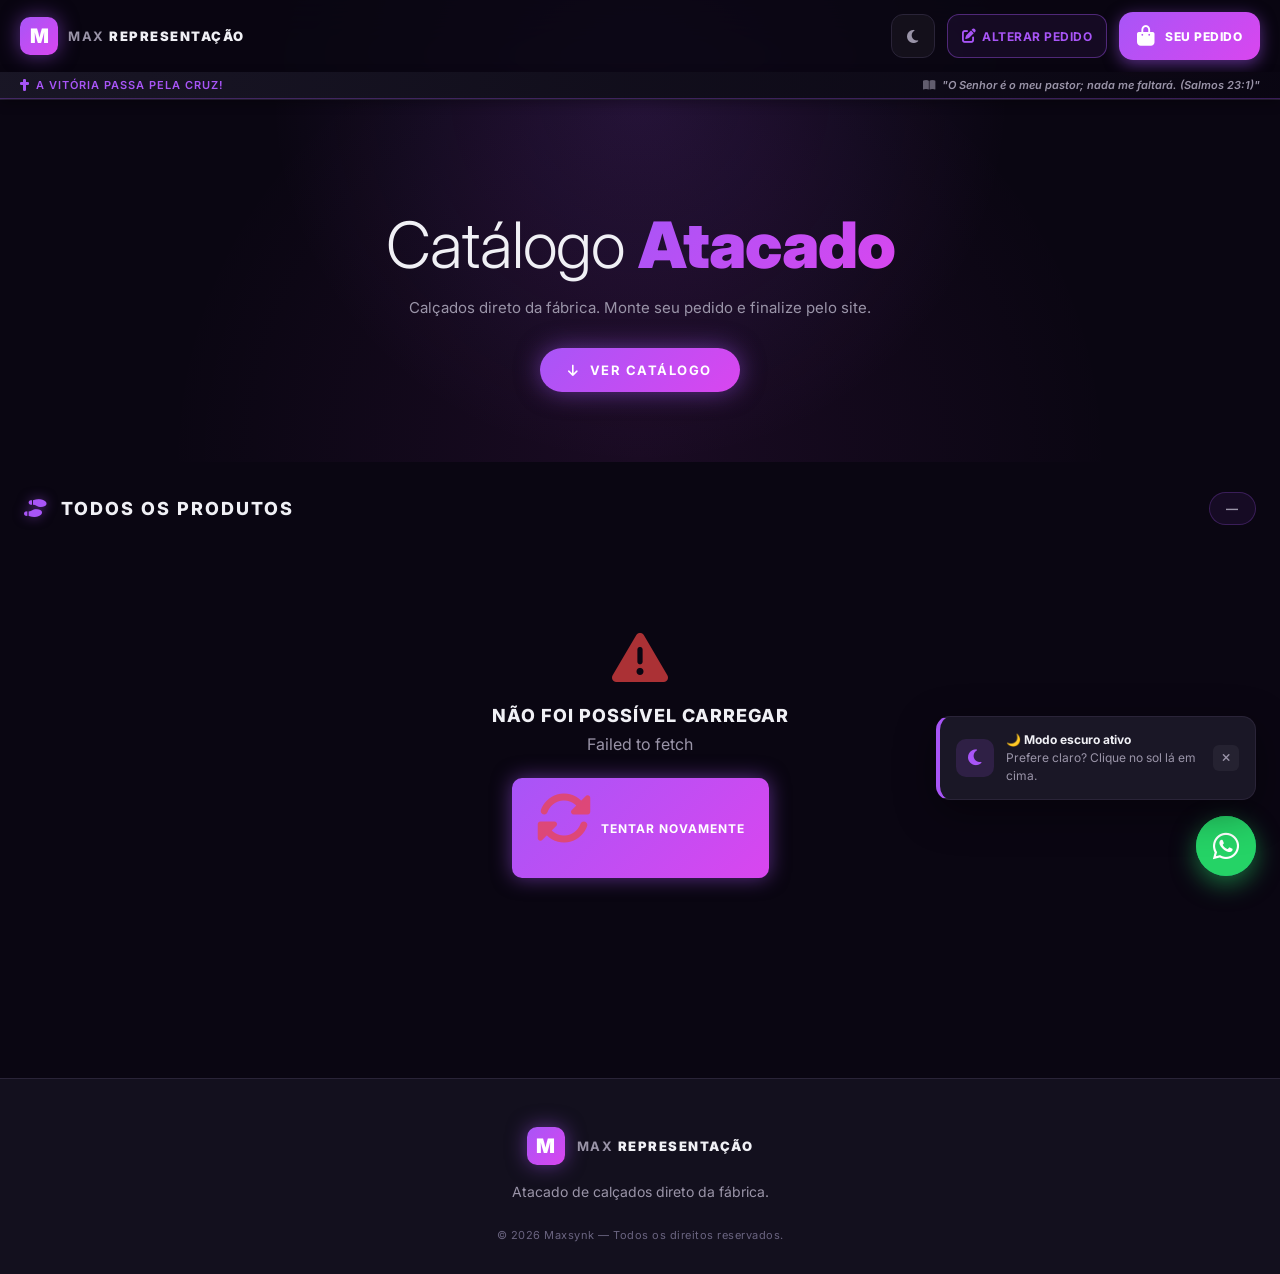
==== commit 9e3bf60a: "Refactor client identification and order confirmation forms" ====
--- a/site/index.html
+++ b/site/index.html
@@ -219,77 +219,105 @@
     <button class="modal-fechar" id="btnFecharModalForm" aria-label="Fechar">
       <i class="fas fa-times"></i>
     </button>
-    <div class="form-fechamento" id="formFechamento">
+      <div class="form-fechamento" id="formFechamento">
       <div class="form-titulo">
         <i class="fas fa-clipboard-check"></i> Finalizar Pedido
       </div>
-      <div class="form-aviso">
-        <strong><i class="fas fa-info-circle"></i> Preencha seus dados</strong><br>
-        Vamos gerar um <strong>código único</strong> pro seu pedido. Ele será enviado pro seu WhatsApp pra você confirmar com o vendedor.
-      </div>
-
-            <div class="campo">
-        <label>Nome completo *</label>
-        <input type="text" id="fpNome" placeholder="Ex: João da Silva" autocomplete="name">
-      </div>
-      <div class="campo">
-        <label>WhatsApp *</label>
-        <input type="tel" id="fpTelefone" placeholder="(00) 00000-0000" autocomplete="tel">
-        <small id="avisoClienteCadastrado" style="display:none; color:var(--verde); font-size:11px; margin-top:4px;">
-          <i class="fas fa-check-circle"></i> Cliente cadastrado! Dados preenchidos.
-        </small>
-      </div>
-      <div class="campo">
-        <label>CPF / CNPJ</label>
-        <input type="text" id="fpCpf" placeholder="000.000.000-00">
-      </div>
-      <div class="campo">
-        <label>CEP</label>
-        <input type="text" id="fpCep" placeholder="00000-000">
-      </div>
-      <div class="campo">
-        <label>Endereço</label>
-        <input type="text" id="fpEndereco" placeholder="Rua, Avenida...">
-      </div>
-      
-      <div style="display: grid; grid-template-columns: 1fr 2fr; gap: 10px;">
-        <div class="campo">
-          <label>Número</label>
-          <input type="text" id="fpNumero" placeholder="Nº">
-        </div>
-        <div class="campo">
-          <label>Bairro</label>
-          <input type="text" id="fpBairro" placeholder="Bairro">
-        </div>
-      </div>
-
-      <div style="display: grid; grid-template-columns: 3fr 1fr; gap: 10px;">
-        <div class="campo">
-          <label>Cidade</label>
-          <input type="text" id="fpCidade" placeholder="Ex: Formiga">
-        </div>
-        <div class="campo">
-          <label>UF</label>
-          <input type="text" id="fpUf" placeholder="MG" maxlength="2" style="text-transform:uppercase">
-        </div>
-      </div>
-
-      <div class="campo">
-        <label>Chave de Revendedor (opcional)</label>
-        <input type="text" id="fpChaveRevendedor" placeholder="Ex: REV-ABC123" autocomplete="off" style="text-transform:uppercase">
-        <small style="font-size:11px;color:var(--text-dim);margin-top:6px;display:block">
-          <i class="fas fa-info-circle"></i> Se você é revendedor registrado, digite sua chave pra ganhar desconto.
-        </small>
-      </div>
-
-      <div class="desconto-aviso" id="descontoAviso" style="display:none"></div>
-
-      <div class="resumo-itens" id="fpResumo"></div>
-
-      <button class="btn-fechar-sucesso" id="btnConfirmarFechamento" style="background:linear-gradient(135deg,var(--roxo),var(--roxo-alt));color:#fff;border-color:var(--roxo);padding:16px;font-size:13px;">
-        <i class="fas fa-check"></i> Confirmar Pedido
-      </button>
-    </div>
+
+      <!-- Etapa 1: identificar cliente -->
+      <div id="fpIdentificacao">
+        <div class="form-aviso">
+          <strong><i class="fas fa-info-circle"></i> Identifique-se</strong><br>
+          Digite seu <strong>WhatsApp</strong>. Se já tem cadastro, pedimos sua <strong>senha</strong>. Se é a primeira vez, você cria uma senha e completa seus dados.
+        </div>
+
+        <div class="campo">
+          <label>WhatsApp *</label>
+          <input type="tel" id="fpTelefone" placeholder="(00) 00000-0000" autocomplete="tel">
+        </div>
+
+        <div class="campo" id="fpSenhaWrap" style="display:none">
+          <label>Senha *</label>
+          <input type="password" id="fpSenha" placeholder="Sua senha" autocomplete="current-password">
+        </div>
+
+        <div class="busca-erro" id="fpErroIdent" style="display:none"></div>
+
+        <button class="btn-fechar-sucesso" id="btnContinuarIdent" style="background:linear-gradient(135deg,var(--roxo),var(--roxo-alt));color:#fff;border-color:var(--roxo);padding:16px;font-size:13px;">
+          <i class="fas fa-arrow-right"></i> Continuar
+        </button>
+      </div>
+
+      <!-- Etapa 2: dados do cliente + resumo -->
+      <div id="fpDados" style="display:none">
+        <div class="campo">
+          <label>Nome completo *</label>
+          <input type="text" id="fpNome" placeholder="Ex: João da Silva" autocomplete="name">
+        </div>
+        <div class="campo">
+          <label>CPF / CNPJ *</label>
+          <input type="text" id="fpCpf" placeholder="000.000.000-00">
+        </div>
+        <div class="campo">
+          <label>CEP *</label>
+          <input type="text" id="fpCep" placeholder="00000-000">
+        </div>
+        <div class="campo">
+          <label>Endereço *</label>
+          <input type="text" id="fpEndereco" placeholder="Rua, Avenida...">
+        </div>
+        <div style="display: grid; grid-template-columns: 1fr 2fr; gap: 10px;">
+          <div class="campo">
+            <label>Número *</label>
+            <input type="text" id="fpNumero" placeholder="Nº">
+          </div>
+          <div class="campo">
+            <label>Bairro *</label>
+            <input type="text" id="fpBairro" placeholder="Bairro">
+          </div>
+        </div>
+        <div style="display: grid; grid-template-columns: 3fr 1fr; gap: 10px;">
+          <div class="campo">
+            <label>Cidade *</label>
+            <input type="text" id="fpCidade" placeholder="Ex: Formiga">
+          </div>
+          <div class="campo">
+            <label>UF *</label>
+            <input type="text" id="fpUf" placeholder="MG" maxlength="2" style="text-transform:uppercase">
+          </div>
+        </div>
+
+        <div class="campo" id="fpSenhaNovaWrap" style="display:none">
+          <label>Criar senha *</label>
+          <input type="password" id="fpSenhaNova" placeholder="Mínimo 6 caracteres" autocomplete="new-password">
+          <small style="font-size:11px;color:var(--text-dim);margin-top:4px;display:block">
+            <i class="fas fa-shield-alt"></i> Você vai usar essa senha + WhatsApp pra acessar seus pedidos depois.
+          </small>
+        </div>
+        <div class="campo" id="fpSenhaNova2Wrap" style="display:none">
+          <label>Confirmar senha *</label>
+          <input type="password" id="fpSenhaNova2" placeholder="Repita a senha" autocomplete="new-password">
+        </div>
+
+        <div class="campo">
+          <label>Chave de Revendedor (opcional)</label>
+          <input type="text" id="fpChaveRevendedor" placeholder="Ex: REV-ABC123" autocomplete="off" style="text-transform:uppercase">
+          <small style="font-size:11px;color:var(--text-dim);margin-top:6px;display:block">
+            <i class="fas fa-info-circle"></i> Se você é revendedor registrado, digite sua chave pra ganhar desconto.
+          </small>
+        </div>
+
+        <div class="desconto-aviso" id="descontoAviso" style="display:none"></div>
+
+        <div class="resumo-itens" id="fpResumo"></div>
+
+        <div class="busca-erro" id="fpErroDados" style="display:none"></div>
+
+        <button class="btn-fechar-sucesso" id="btnConfirmarFechamento" style="background:linear-gradient(135deg,var(--roxo),var(--roxo-alt));color:#fff;border-color:var(--roxo);padding:16px;font-size:13px;">
+          <i class="fas fa-check"></i> Confirmar Pedido
+        </button>
+      </div>
+    </div>  
 
     <!-- MODAL ESCOLHER ATENDENTE -->
 <div class="modal-overlay" id="modalEscolherAtendente">
@@ -314,39 +342,146 @@
   </div>
 </div>
 
-  <!-- MODAL BUSCAR PEDIDO -->
-<div class="modal" id="modalBuscarPedido">
-  <div class="modal-box" style="max-width:480px">
-    <button class="modal-fechar" id="modalBuscarPedidoFechar" aria-label="Fechar">
-      <i class="fas fa-times"></i>
-    </button>
-    <div class="form-fechamento">
-      <div class="form-titulo">
-        <i class="fas fa-search"></i> Buscar Pedido
-      </div>
-      <div class="form-aviso">
-        <strong><i class="fas fa-info-circle"></i> Como funciona?</strong><br>
-        Digite a <strong>chave de 6 caracteres</strong> que você recebeu quando fez o pedido + o <strong>WhatsApp</strong> que você usou. Você poderá <strong>adicionar ou remover itens</strong> do pedido.
-      </div>
-
-      <div class="campo">
-        <label>Chave do Pedido *</label>
-        <input type="text" id="buscaChave" placeholder="Ex: S6QEZ9" maxlength="6" autocomplete="off" style="text-transform:uppercase;font-family:'Consolas',monospace;font-size:18px;font-weight:800;letter-spacing:3px;text-align:center">
-      </div>
-
-      <div class="campo">
-        <label>WhatsApp (usado no pedido) *</label>
-        <input type="tel" id="buscaWhatsapp" placeholder="(00) 00000-0000" autocomplete="tel">
-      </div>
-
-      <div class="busca-erro" id="buscaErro" style="display:none"></div>
-
-      <button class="btn-fechar-sucesso" id="btnBuscarPedido" style="background:linear-gradient(135deg,var(--roxo),var(--roxo-alt));color:#fff;border-color:var(--roxo);padding:16px;font-size:13px;">
-        <i class="fas fa-search"></i> Buscar Pedido
+    <!-- MODAL ACESSAR (login/cadastro unificado) -->
+  <div class="modal" id="modalAcessar">
+    <div class="modal-box" style="max-width:480px">
+      <button class="modal-fechar" id="modalAcessarFechar" aria-label="Fechar">
+        <i class="fas fa-times"></i>
       </button>
-    </div>
-  </div>
-</div>
+      <div class="form-fechamento" id="acessarForm">
+        <div class="form-titulo">
+          <i class="fas fa-user-circle"></i> Acessar meus pedidos
+        </div>
+        <div class="form-aviso" id="acessarAviso">
+          <strong><i class="fas fa-info-circle"></i> Como funciona?</strong><br>
+          Informe seu <strong>WhatsApp</strong> e a <strong>senha</strong> que você criou. Se tiver um pedido em aberto, você pode adicionar mais itens nele.
+        </div>
+
+        <div class="campo">
+          <label>WhatsApp *</label>
+          <input type="tel" id="acessarWhatsapp" placeholder="(00) 00000-0000" autocomplete="tel">
+        </div>
+
+        <div class="campo" id="acessarSenhaWrap">
+          <label>Senha *</label>
+          <input type="password" id="acessarSenha" placeholder="Mínimo 6 caracteres" autocomplete="current-password">
+          <small id="acessarSenhaAjuda" style="display:none; color:var(--text-dim); font-size:11px; margin-top:4px;">
+            É a primeira vez? <a href="#" id="linkCriarSenha" style="color:var(--roxo); text-decoration:underline;">Criar senha</a>
+          </small>
+        </div>
+
+        <div class="busca-erro" id="acessarErro" style="display:none"></div>
+
+        <button class="btn-fechar-sucesso" id="btnAcessar" style="background:linear-gradient(135deg,var(--roxo),var(--roxo-alt));color:#fff;border-color:var(--roxo);padding:16px;font-size:13px;">
+          <i class="fas fa-sign-in-alt"></i> Entrar
+        </button>
+
+        <button class="carrinho-btn-limpar" id="btnAcessarComCodigo" style="margin-top:10px">
+          <i class="fas fa-key"></i> Tenho só o código do pedido
+        </button>
+      </div>
+
+      <!-- Tela de criar senha (escondida) -->
+      <div class="form-fechamento" id="criarSenhaForm" style="display:none">
+        <div class="form-titulo">
+          <i class="fas fa-lock"></i> Criar senha
+        </div>
+        <div class="form-aviso" id="criarSenhaAviso">
+          <strong><i class="fas fa-shield-alt"></i> Crie uma senha pra acessar seus pedidos</strong><br>
+          Mínimo de <strong>6 caracteres</strong>. Você vai usar essa senha junto com seu WhatsApp pra acessar seus pedidos depois.
+        </div>
+
+        <div class="campo" id="criarSenhaNomeWrap" style="display:none">
+          <label>Nome completo *</label>
+          <input type="text" id="csNome" placeholder="Ex: João da Silva" autocomplete="name">
+        </div>
+        <div class="campo" id="criarSenhaCpfWrap" style="display:none">
+          <label>CPF / CNPJ *</label>
+          <input type="text" id="csCpf" placeholder="000.000.000-00">
+        </div>
+        <div class="campo" id="criarSenhaCepWrap" style="display:none">
+          <label>CEP *</label>
+          <input type="text" id="csCep" placeholder="00000-000">
+        </div>
+        <div class="campo" id="criarSenhaEnderecoWrap" style="display:none">
+          <label>Endereço *</label>
+          <input type="text" id="csEndereco" placeholder="Rua, Avenida...">
+        </div>
+        <div style="display: grid; grid-template-columns: 1fr 2fr; gap: 10px;" id="criarSenhaNumBairroWrap" style="display:none">
+          <div class="campo" id="criarSenhaNumWrap" style="display:none">
+            <label>Número *</label>
+            <input type="text" id="csNumero" placeholder="Nº">
+          </div>
+          <div class="campo" id="criarSenhaBairroWrap" style="display:none">
+            <label>Bairro *</label>
+            <input type="text" id="csBairro" placeholder="Bairro">
+          </div>
+        </div>
+        <div style="display: grid; grid-template-columns: 3fr 1fr; gap: 10px;" id="criarSenhaCidadeUfWrap" style="display:none">
+          <div class="campo" id="criarSenhaCidadeWrap" style="display:none">
+            <label>Cidade *</label>
+            <input type="text" id="csCidade" placeholder="Ex: Formiga">
+          </div>
+          <div class="campo" id="criarSenhaUfWrap" style="display:none">
+            <label>UF *</label>
+            <input type="text" id="csUf" placeholder="MG" maxlength="2" style="text-transform:uppercase">
+          </div>
+        </div>
+
+        <div class="campo">
+          <label>Senha *</label>
+          <input type="password" id="csSenha" placeholder="Mínimo 6 caracteres" autocomplete="new-password">
+        </div>
+        <div class="campo">
+          <label>Confirmar senha *</label>
+          <input type="password" id="csSenha2" placeholder="Repita a senha" autocomplete="new-password">
+        </div>
+
+        <div class="busca-erro" id="criarSenhaErro" style="display:none"></div>
+
+        <button class="btn-fechar-sucesso" id="btnCriarSenha" style="background:linear-gradient(135deg,var(--roxo),var(--roxo-alt));color:#fff;border-color:var(--roxo);padding:16px;font-size:13px;">
+          <i class="fas fa-check"></i> Criar senha e continuar
+        </button>
+        <button class="carrinho-btn-limpar" id="btnVoltarAcessar" style="margin-top:10px">
+          <i class="fas fa-arrow-left"></i> Voltar
+        </button>
+      </div>
+    </div>
+  </div>
+
+  <!-- MODAL BUSCAR PEDIDO POR CÓDIGO (fallback) -->
+  <div class="modal" id="modalBuscarPedido">
+    <div class="modal-box" style="max-width:480px">
+      <button class="modal-fechar" id="modalBuscarPedidoFechar" aria-label="Fechar">
+        <i class="fas fa-times"></i>
+      </button>
+      <div class="form-fechamento">
+        <div class="form-titulo">
+          <i class="fas fa-key"></i> Buscar por código
+        </div>
+        <div class="form-aviso">
+          <strong><i class="fas fa-info-circle"></i> Modo antigo</strong><br>
+          Digite a <strong>chave de 6 caracteres</strong> que você recebeu quando fez o pedido + o <strong>WhatsApp</strong> usado. Esse modo não permite adicionar itens novos — só visualizar e remover.
+        </div>
+
+        <div class="campo">
+          <label>Chave do Pedido *</label>
+          <input type="text" id="buscaChave" placeholder="Ex: S6QEZ9" maxlength="6" autocomplete="off" style="text-transform:uppercase;font-family:'Consolas',monospace;font-size:18px;font-weight:800;letter-spacing:3px;text-align:center">
+        </div>
+
+        <div class="campo">
+          <label>WhatsApp (usado no pedido) *</label>
+          <input type="tel" id="buscaWhatsapp" placeholder="(00) 00000-0000" autocomplete="tel">
+        </div>
+
+        <div class="busca-erro" id="buscaErro" style="display:none"></div>
+
+        <button class="btn-fechar-sucesso" id="btnBuscarPedido" style="background:linear-gradient(135deg,var(--roxo),var(--roxo-alt));color:#fff;border-color:var(--roxo);padding:16px;font-size:13px;">
+          <i class="fas fa-search"></i> Buscar Pedido
+        </button>
+      </div>
+    </div>
+  </div>
 
 <!-- MODAL MEU PEDIDO (visualização + edição) -->
 <div class="modal" id="modalMeuPedido">
--- a/site/style.css
+++ b/site/style.css
@@ -1425,14 +1425,11 @@
 /* FAIXA DE FÉ                                  */
 /* ============================================ */
 .faixa-fe {
-  position: fixed;
-  top: 71px; /* Altura exata do header do PC */
-  left: 0;
-  right: 0;
+  /* Não é mais fixa, agora ela faz parte do topo */
+  position: relative;
+  width: 100%;
   background: linear-gradient(90deg, rgba(26, 23, 38, 0.95), rgba(10, 6, 18, 0.95));
   border-bottom: 1px solid rgba(168, 85, 247, 0.3);
-  z-index: 99; /* Abaixo do header (que é 100), acima do resto */
-  backdrop-filter: blur(10px);
   box-shadow: 0 4px 12px rgba(0, 0, 0, 0.3);
   transition: background 0.3s;
 }
@@ -1477,9 +1474,6 @@
 
 /* Ajuste no mobile */
 @media (max-width: 700px) {
-  .faixa-fe {
-    top: 62px; /* Ajusta pro header mobile */
-  }
   .faixa-fe-inner {
     flex-direction: column;
     padding: 8px 12px;
@@ -1492,7 +1486,13 @@
     font-size: 10px;
     line-height: 1.3;
   }
-  /* Empurra a cat-bar e o hero para baixo no mobile */
-  .cat-bar { top: 100px; }
+  /* Empurra o menu de categorias para baixo no celular */
+  .cat-bar { top: 115px !important; } 
+  .hero { padding-top: 220px; }
+}
+
+/* Ajuste no PC: Empurra o menu de categorias para baixo */
+@media (min-width: 701px) {
+  .cat-bar { top: 96px !important; } /* 70px do header + ~26px da faixa de fé */
   .hero { padding-top: 210px; }
 }
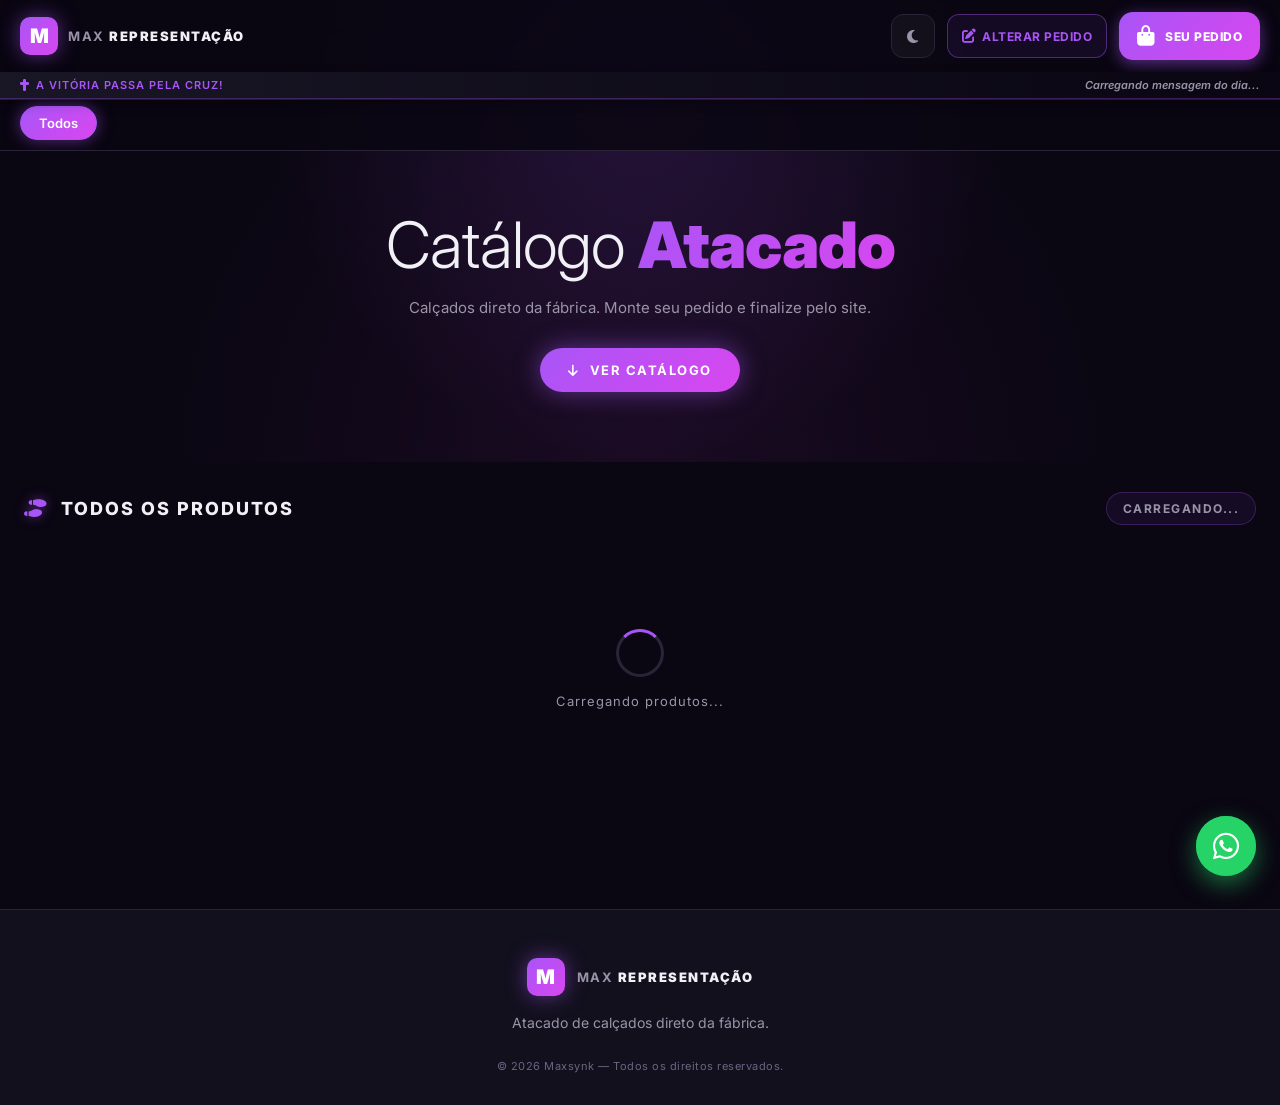
==== commit 261f8509: "Change display style for address input fields Updated display style for address fields to be hidden " ====
--- a/site/index.html
+++ b/site/index.html
@@ -407,7 +407,7 @@
           <label>Endereço *</label>
           <input type="text" id="csEndereco" placeholder="Rua, Avenida...">
         </div>
-        <div style="display: grid; grid-template-columns: 1fr 2fr; gap: 10px;" id="criarSenhaNumBairroWrap" style="display:none">
+        <div style="display: none; grid-template-columns: 1fr 2fr; gap: 10px;" id="criarSenhaNumBairroWrap">
           <div class="campo" id="criarSenhaNumWrap" style="display:none">
             <label>Número *</label>
             <input type="text" id="csNumero" placeholder="Nº">
@@ -417,7 +417,7 @@
             <input type="text" id="csBairro" placeholder="Bairro">
           </div>
         </div>
-        <div style="display: grid; grid-template-columns: 3fr 1fr; gap: 10px;" id="criarSenhaCidadeUfWrap" style="display:none">
+        <div style="display: none; grid-template-columns: 3fr 1fr; gap: 10px;" id="criarSenhaCidadeUfWrap">
           <div class="campo" id="criarSenhaCidadeWrap" style="display:none">
             <label>Cidade *</label>
             <input type="text" id="csCidade" placeholder="Ex: Formiga">
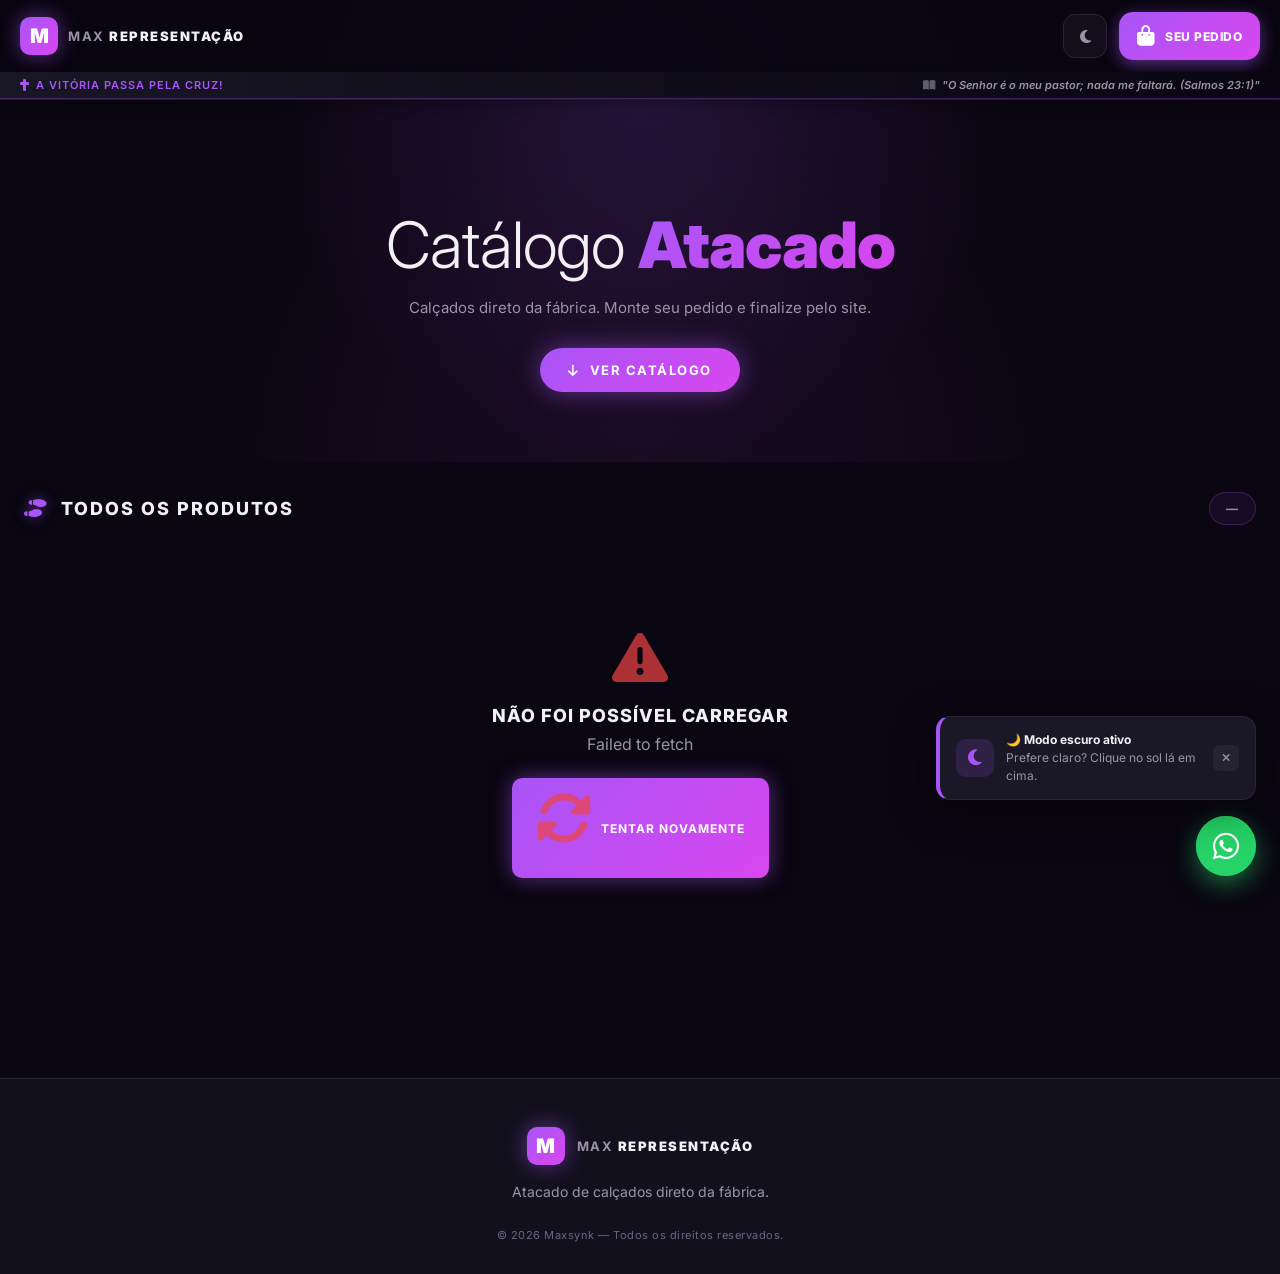
==== commit c9babc8f: "Remove 'Alterar Pedido' button from index.html Removed the 'Alterar Pedido' button from the header." ====
--- a/site/index.html
+++ b/site/index.html
@@ -43,12 +43,6 @@
       <i class="fas fa-moon" id="temaIcone"></i>
     </button>
 
-        <!-- Botão "Alterar Pedido" -->
-    <button class="header-btn pedido-btn" id="headerMeuPedido" title="Alterar pedido" aria-label="Alterar Pedido">
-      <i class="fas fa-edit"></i>
-      <span class="meu-pedido-label">Alterar Pedido</span>
-    </button>
-
     <!-- Carrinho no Topo -->
     <button class="header-carrinho" id="headerCarrinho" aria-label="Abrir carrinho">
       <i class="fas fa-shopping-bag"></i>
